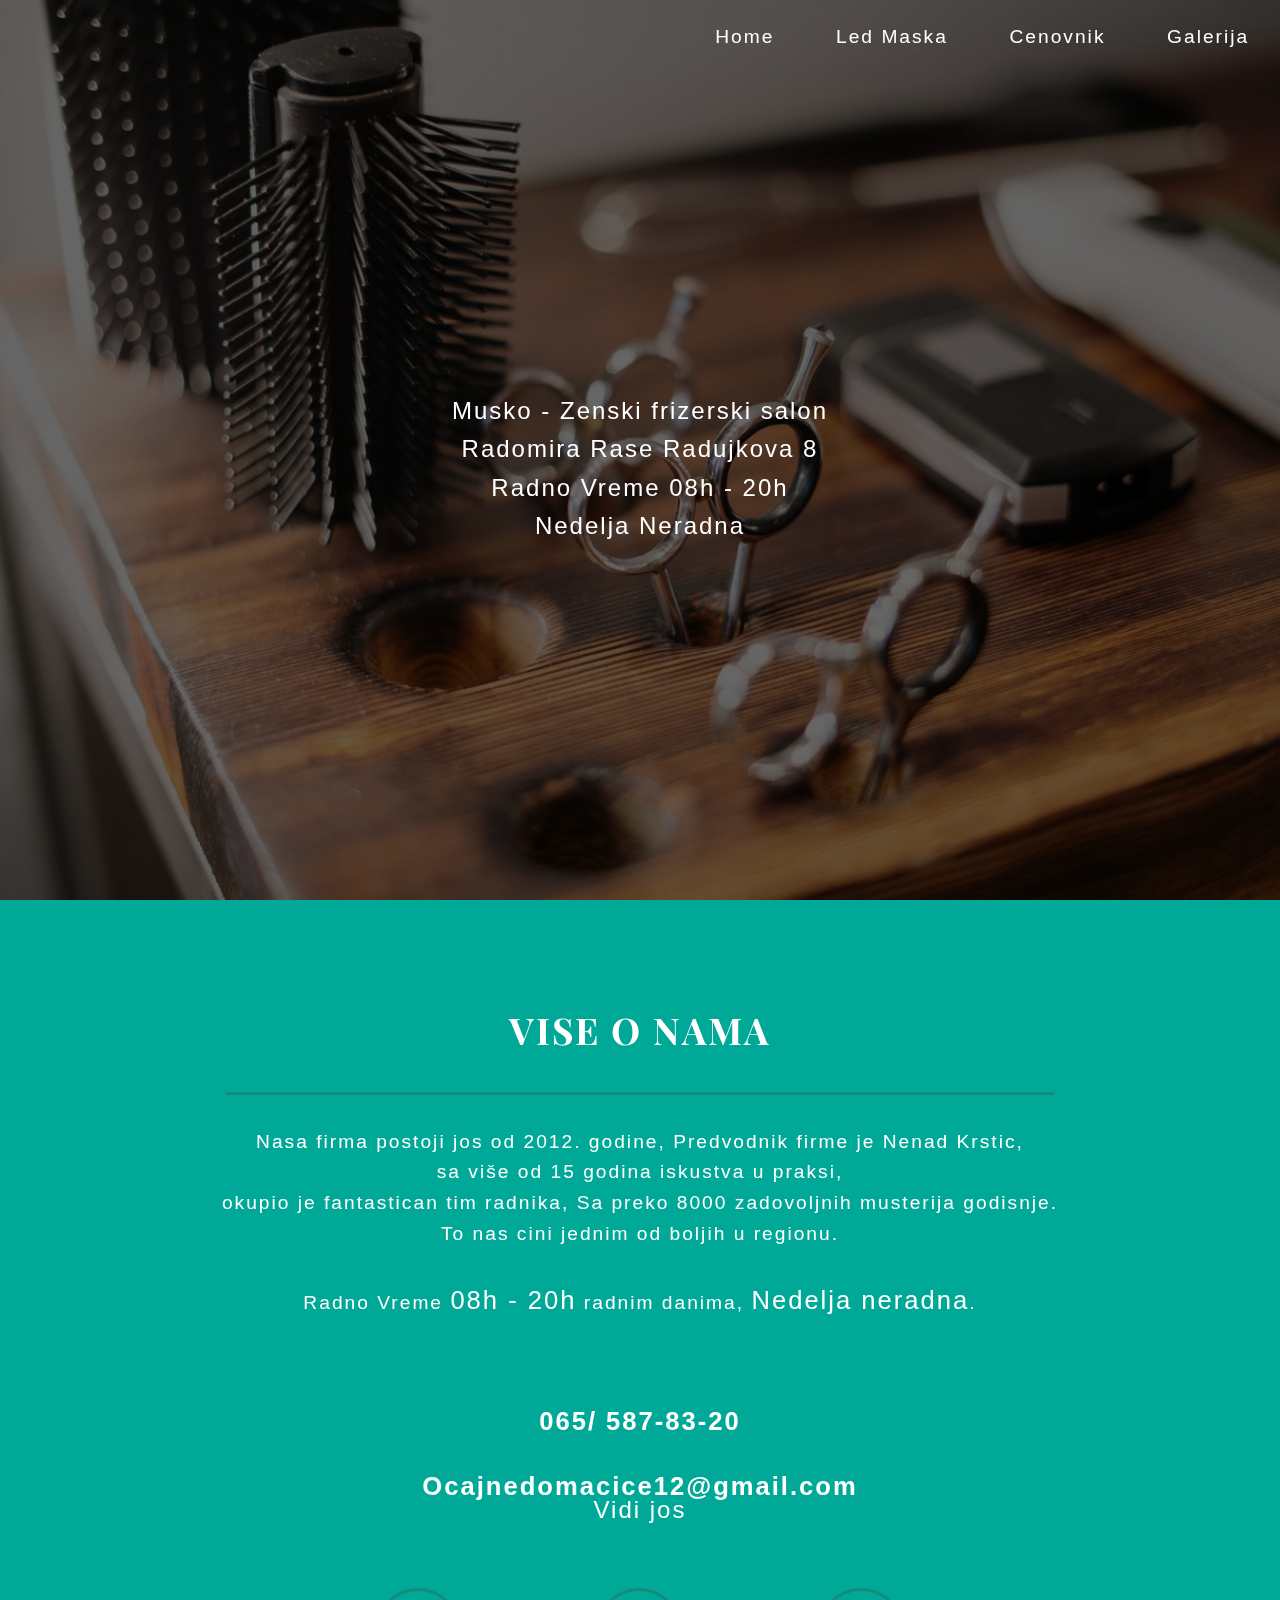
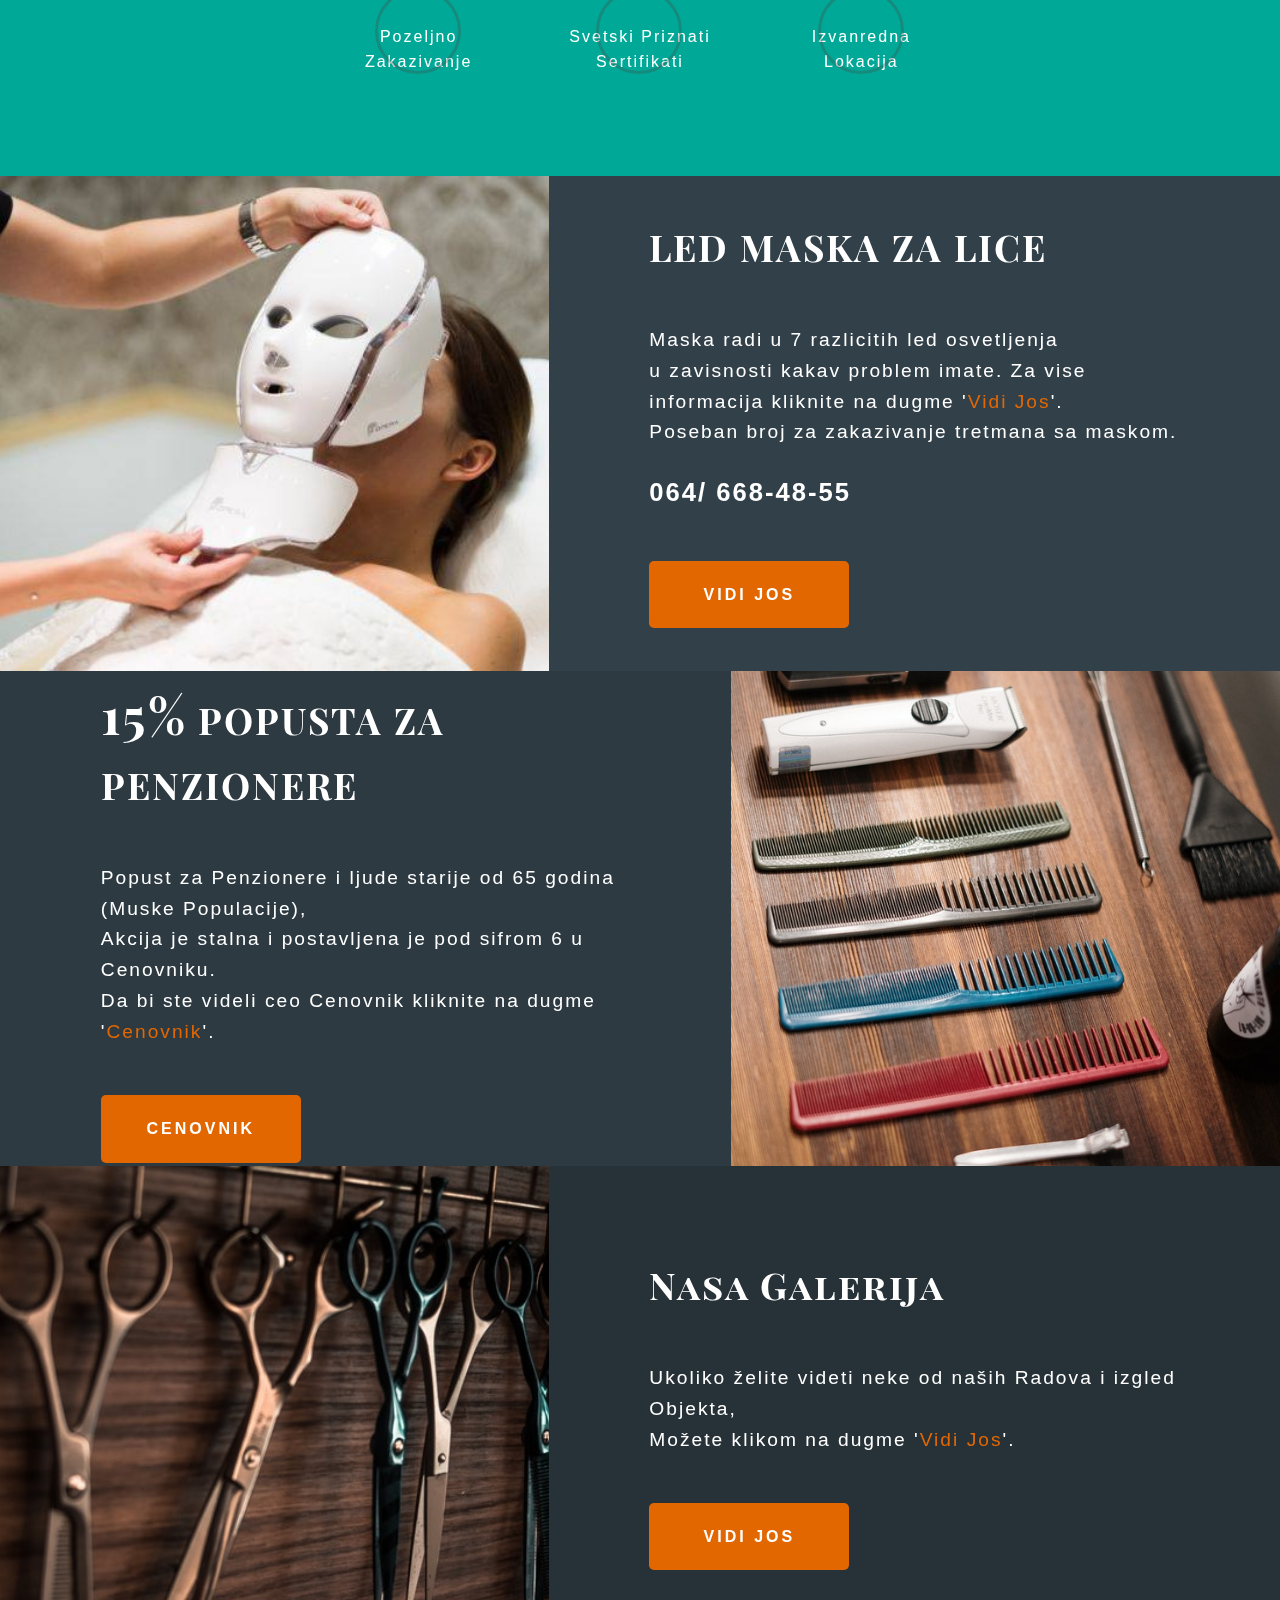
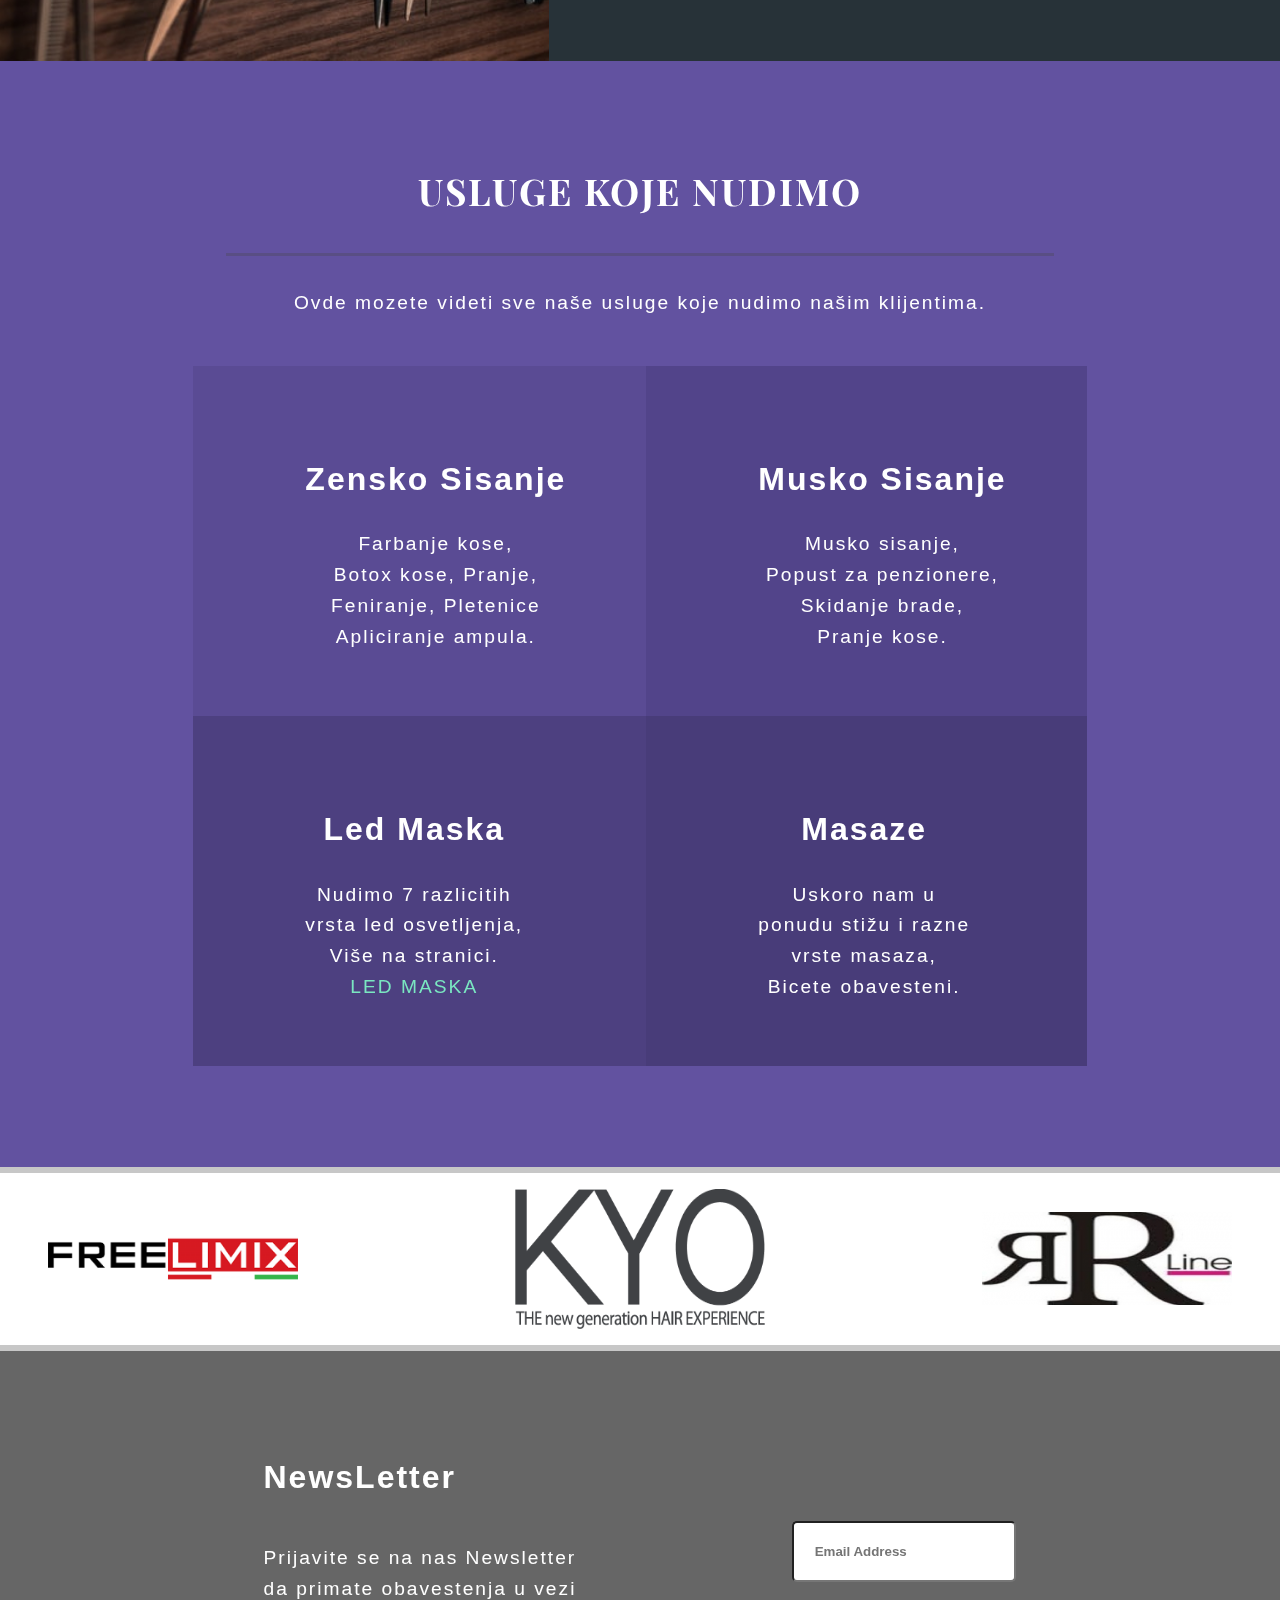
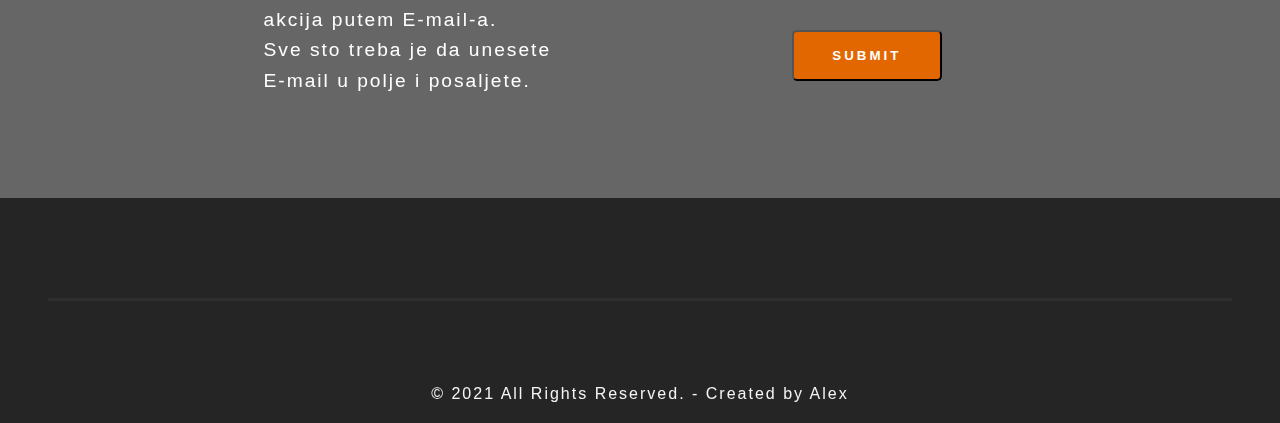
==== index.html @ e061b554 "Initial commit" ====
<!DOCTYPE html>
<html lang="en">

<head>
  <meta charset="UTF-8">
  <meta name="viewport" content="width=device-width, initial-scale=1.0">
  <link rel="stylesheet" href="https://use.fontawesome.com/releases/v5.15.1/css/all.css"
    integrity="sha384-vp86vTRFVJgpjF9jiIGPEEqYqlDwgyBgEF109VFjmqGmIY/Y4HV4d3Gp2irVfcrp" crossorigin="anonymous">
  <link rel="preconnect" href="https://fonts.gstatic.com">
  <link href="https://fonts.googleapis.com/css2?family=Playfair+Display+SC:ital,wght@1,700&display=swap"
    rel="stylesheet">
  <link rel="stylesheet" href="css/utilities.css">
  <link rel="stylesheet" href="css/style.css">
  <link rel="stylesheet" media="screen and (max-width: 1024px)" href="css/mobile.css">
  <title>Ocajne Domacice | Dobrodosli</title>
</head>

<body>
  <!-- Home Header -->
  <header id="header-home">
    <!-- Main-nav -->
    <nav id="navbar" class="navbar top">
      <ul>
        <li class="font-p"><a href="index.html">Home</a></li>
        <li class="font-p"><a href="led-mask.html">Led Maska</a></li>
        <li class="font-p"><a href="cenovnik.html">Cenovnik</a></li>
        <li class="font-p"><a href="gallery.html">Galerija</a></li>
      </ul>
    </nav>
    <div class="header-home">
      <div class="img">
        <h1 class="logo">
          <div class="bottom-line bottom-line-1 mb-1"></div>
          <span class="txt-4">OCAJNE DOMACICE</span>
          <div class="bottom-line bottom-line-2 mt-1-5"></div>
        </h1>
        <p class="mt-2">Musko - Zenski frizerski salon</p>
        <p>Radomira Rase Radujkova 8</p>
        <p>Radno Vreme 08h - 20h</p>
        <p>Nedelja Neradna</p>
        <a href="#about" class="btn btn-secondary">
          <i class="fas fa-arrow-down fa-2x"></i>
          <p>Vidi jos</p>
        </a>

      </div>
    </div>

  </header>

  <!-- Section About -->
  <section id="about">
    <div class="container">
      <h1 class="section-title mt-6-3">VISE O NAMA</h1>
      <div class="bottom-line my-2"></div>
      <p class="mb-5 font-p">Nasa firma postoji jos od 2012. godine, Predvodnik firme je Nenad Krstic, <br> sa više od
        15
        godina iskustva u
        praksi,<br>
        okupio je fantastican tim radnika, Sa preko 8000 zadovoljnih musterija godisnje. <br>
        To nas cini jednim od boljih u regionu. <br> <br>
        Radno Vreme <span class="txt-1">08h - 20h</span> radnim danima, <span class="txt-1">Nedelja neradna</span>.
      </p>
      <h3 class="mb-1-5 txt-1"><i class="fas fa-phone"></i> 065/ 587-83-20</h3>
      <h3 class="mb-6-3 txt-1"><i class="far fa-envelope"></i> Ocajnedomacice12@gmail.com</h3>
      <div class="icons">
        <div class="icon">
          <div class="icon-1 mb-1">
            <i class="far fa-heart fa-3x mb-1-5"></i>
          </div>
          <div class="content">
            <p>Pozeljno <br>Zakazivanje</p>
          </div>
        </div>
        <div class="icon">
          <div class="icon-2 mb-1">
            <i class="fas fa-certificate fa-3x mb-1-5"></i>
          </div>
          <div class="content">
            <p>Svetski Priznati <br> Sertifikati</p>
          </div>
        </div>
        <div class="icon">
          <div class="icon-3 mb-1">
            <i class="fas fa-map-marker-alt fa-3x mb-1-5"></i>
          </div>
          <div class="content mb-6-3">
            <p>Izvanredna <br> Lokacija</p>
          </div>
        </div>
      </div>
    </div>
  </section>

  <!-- Led Maska -->
  <section id="led-mask">
    <div class="imgbox">
      <img src="images/maska/maska-6.jpg" alt="">
    </div>
    <div class="img-content">
      <h1 class="section-title mx-6-3 mb-3">LED MASKA ZA LICE</h1>
      <p class="mx-6-3 font-p">
        Maska radi u 7 razlicitih led osvetljenja <br> u zavisnosti kakav problem imate.
        Za vise informacija kliknite na dugme '<span class="txt-2">Vidi Jos</span>'. <br>
        Poseban broj za zakazivanje tretmana sa maskom.</p>
      <h3 class="mx-6-3 mt-1-5 txt-1"><i class="fas fa-phone"></i> 064/ 668-48-55</h3>
      <a href="led-mask.html" class="btn btn-primary mx-6-3">Vidi Jos</a>
    </div>
  </section>

  <!-- Popust -->
  <section id="discount">
    <div class="img-content">
      <h1 class="section-title mx-6-3 mb-3"><span class="txt-3">15%</span> POPUSTA ZA PENZIONERE</h1>
      <p class="mx-6-3 font-p">Popust za Penzionere i ljude starije od 65 godina (Muske Populacije), <br>
        Akcija je stalna i postavljena je pod sifrom 6 u Cenovniku. <br>
        Da bi ste videli ceo Cenovnik kliknite na dugme '<span class="txt-2">Cenovnik</span>'.</p>
      <a href="cenovnik.html" class="btn btn-primary mx-6-3">Cenovnik</a>
    </div>
    <div class="imgbox">
      <img src="images/discount-section.jpg" alt="">
    </div>
  </section>

  <!-- Galerija -->
  <section id="gallery">
    <div class="imgbox">
      <img src="images/gallery-section.jpg" alt="">
    </div>
    <div class="img-content">
      <h1 class="section-title mx-6-3 mb-3">Nasa Galerija</h1>
      <p class="mx-6-3 font-p">Ukoliko želite videti neke od naših Radova i izgled Objekta,<br>
        Možete klikom na dugme '<span class="txt-2">Vidi Jos</span>'. <br></p>
      <a href="gallery.html" class="btn btn-primary mx-6-3">Vidi Jos</a>
    </div>
  </section>

  <!-- Usluge -->
  <section id="services">
    <div class="container">
      <h1 class="section-title mt-6-3">USLUGE KOJE NUDIMO</h1>
      <div class="bottom-line my-2"></div>
      <p class="mb-3 font-p">Ovde mozete videti sve naše usluge koje nudimo našim klijentima.</p>
    </div>
    <div class="grid-container">
      <div class="box box-1">
        <div class="icon">
          <i class="fas fa-cut fa-3x mb-1-5 py-1-5"></i>
        </div>
        <div class="content">
          <h1 class="py-1-5 font-h">Zensko Sisanje</h1>
          <p class="font-p">Farbanje kose, <br> Botox kose, Pranje, <br>
            Feniranje, Pletenice<br> Apliciranje ampula.</p>
        </div>
      </div>
      <div class="box box-2">
        <div class="icon">
          <i class="fas fa-user-alt fa-3x mb-1-5 py-1-5"></i>
        </div>
        <div class="content">
          <h1 class="py-1-5 font-h">Musko Sisanje</h1>
          <p class="font-p">Musko sisanje,<br> Popust za penzionere,<br> Skidanje brade, <br>
            Pranje kose.</p>
        </div>
      </div>
      <div class="box box-3 mb-6-3">
        <div class="icon">
          <i class="fas fa-mask fa-3x mb-1-5 py-1-5"></i>
        </div>
        <div class="content">
          <h1 class="py-1-5 font-h">Led Maska</h1>
          <p class="font-p">Nudimo 7 razlicitih <br>vrsta led osvetljenja, <br>
            Više na stranici. <br><a href="led-mask.html" class="font-p">Led Maska</a></p>
        </div>
      </div>
      <div class="box box-4 mb-6-3">
        <div class="icon">
          <i class="fas fa-spa fa-3x mb-1-5 py-1-5"></i>
        </div>
        <div class="content">
          <h1 class="py-1-5 font-h">Masaze</h1>
          <p class="font-p">Uskoro nam u<br> ponudu stižu i razne<br> vrste masaza, <br>
            Bicete obavesteni.</p>
        </div>
      </div>
    </div>
  </section>

  <!-- Logos -->
  <section id="logos">
    <div class="container">
      <div class="logos-home my-1">
        <img src="images/logos/Free-Limix-logo.png" alt="">
        <img src="images/logos/Kyo - logo.png" alt="">
        <img src="images/logos/rr-logo.png" alt="">
      </div>
    </div>
  </section>

  <!-- Contact -->
  <section id="contact">
    <div class="container">
      <div class="content">
        <h1 class="mt-6-3 mb-2-5 font-h">NewsLetter</h1>
        <p class="mb-6-3 font-p">Prijavite se na nas Newsletter <br> da primate obavestenja u vezi <br> akcija putem
          E-mail-a.
          <br>
          Sve sto treba je da unesete <br> E-mail u polje i posaljete.
        </p>
      </div>
      <form class="form">
        <input type="email" class="text-input mt-6-3" placeholder="Email Address" name="email">
        <button type="submit" class="btn btn-primary mb-3">Submit</button>
      </form>
    </div>
  </section>

  <!-- Main Footer -->
  <footer id="main-footer">
    <div class="container">
      <div class="icons">
        <div class="icon mx-2">
          <div class="icon-1 mt-6-3 mb-3">
            <a href="https://www.facebook.com/pages/category/Beauty--Cosmetic---Personal-Care/Salon-O%C4%8Dajne-Doma%C4%87ice-2012-489779307744768/"
              target="_Blank"><i class="fab fa-facebook-f fa-2x"></i></a>
          </div>
        </div>
        <div class="icon mx-2">
          <div class="icon-2 mt-6-3 mb-3">
            <a href="https://mail.google.com/" target="_Blank"><i class="far fa-envelope fa-2x"></i></a>
          </div>
        </div>
        <div class="icon mx-2">
          <div class="icon-3 mt-6-3 mb-3">
            <a href="#services"><i class="fas fa-phone fa-2x"></i></a>
          </div>
        </div>
        <div class="icon mx-2">
          <div class="icon-4 mt-6-3 mb-3">
            <a href="#"><i class="fab fa-instagram fa-2x"></i></a>
          </div>
        </div>
        <div class="icon mx-2">
          <div class="icon-5 mt-6-3 mb-3">
            <a href="#"><i class="fab fa-twitter fa-2x"></i></a>
          </div>
        </div>
      </div>
      <div class="bottom-line mb-5"></div>
      <p class="mb-1">&copy; 2021 All Rights Reserved. - Created by Alex</p>
    </div>
  </footer>

  <script>
    const navbar = document.getElementById('navbar');
    let scrolled = false;

    window.onscroll = function () {
      if (window.pageYOffset > 100) {
        navbar.classList.remove('top');
        if (!scrolled) {
          navbar.style.transform = 'translateY(-70px)';
        }
        setTimeout(function () {
          navbar.style.transform = 'translateY(0)';
          scrolled = true;
        }, 200);
      } else {
        navbar.classList.add('top');
        scrolled = false;
      }
    }
  </script>

</body>

</html>
---- css/utilities.css ----
.container{
  max-width: var(--max-width);
  margin: auto;
  overflow: hidden;
  padding: 0 3rem;
}

.section-title{
  font-family: 'Playfair Display SC', serif;
  font-size: 2.3rem;
}

.logo {
  font-family: 'Playfair Display SC', serif;
  color: #fff;
  padding: 0.5rem 0.75rem;
  font-size: 2.8rem;
}

.font-p{
  font-size: 1.2rem;
}

.font-h{
  font-size: 2rem;
}

.bold{
  font-weight: bold;
}

.txt-1{
  font-size: 1.6rem;
}

.txt-2{
  color:var(--btn-color)
}

.bottom-line {
  height: 3px;
  width: 6rem;
  background: #fff;
  display: block;
}

/* Header-inner */
.header-inner .img{
  position:relative;
  top: 0;
  left: 0;
  width: 100%;
  height: 60vh;
  background: rgba(0, 0, 0, 0.6);
}

.header-inner .img::before{
  content: '';
  position: fixed;
  background: url(../images/header-home.jpg) no-repeat center center/cover;
  top: 0;
  left: 0;
  width: 100%;
  height: 100vh;
  z-index: -1;
}

/* PADDINGS */
/* Padding Y-axis */
.py-1{padding: 1rem 0;}
.py-1-5{padding: 1.5rem 0;}
.py-2{padding: 2rem 0;}
.py-2-5{padding: 2.5rem 0;}
.py-3{padding: 3rem 0;}
.py-3-5{padding: 3.5rem 0;}
.py-4{padding: 4rem 0;}
.py-5{padding: 5rem 0;}

/* Padding X-axis */
.px-1{padding:0 1rem;}
.px-1-5{padding:0 1.5rem;}
.px-2{padding:0 2rem;}
.px-2-5{padding:0 2.5rem;}
.px-3{padding:0 3rem;}
.px-3-5{padding:0 3.5rem;}
.px-4{padding:0 4rem;}
.px-5{padding:0 5rem;}

/* Padding Bottom */
.pb-1{padding-bottom:1rem;}
.pb-1-5{padding-bottom:1.5rem;}
.pb-2{padding-bottom:2rem;}
.pb-2-5{padding-bottom:2.5rem;}
.pb-3{padding-bottom:3rem;}
.pb-3-5{padding-bottom:3.5rem;}
.pb-4{padding-bottom:4rem;}
.pb-5{padding-bottom:5rem;}

/* Padding Top */
.pt-1{padding-top:1rem;}
.pt-1-5{padding-top:1.5rem;}
.pt-2{padding-top:2rem;}
.pt-2-5{padding-top:2.5rem;}
.pt-3{padding-top:3rem;}
.pt-3-5{padding-top:3.5rem;}
.pt-4{padding-top:4rem;}
.pt-5{padding-top:5rem;}


/* MARGINS */
/* margin Y-axis */
.my-1{margin: 1rem 0;}
.my-1-5{margin: 1.5rem 0;}
.my-2{margin: 2rem 0;}
.my-2-5{margin: 2.5rem 0;}
.my-3{margin: 3rem 0;}
.my-3-5{margin: 3.5rem 0;}
.my-4{margin: 4rem 0;}
.my-5{margin: 5rem 0;}
.my-6-3{margin: 6.3rem 0;}

/* margin X-axis */
.mx-1{margin:0 1rem;}
.mx-1-5{margin:0 1.5rem;}
.mx-2{margin:0 2rem;}
.mx-2-5{margin:0 2.5rem;}
.mx-3{margin:0 3rem;}
.mx-3-5{margin:0 3.5rem;}
.mx-4{margin:0 4rem;}
.mx-5{margin:0 5rem;}
.mx-6-3{margin:0 6.3rem;}

/* margin Bottom */
.mb-1{margin-bottom:1rem;}
.mb-1-5{margin-bottom:1.5rem;}
.mb-2{margin-bottom:2rem;}
.mb-2-5{margin-bottom:2.5rem;}
.mb-3{margin-bottom:3rem;}
.mb-3-5{margin-bottom:3.5rem;}
.mb-4{margin-bottom:4rem;}
.mb-5{margin-bottom:5rem;}
.mb-6-3{margin-bottom: 6.3rem;}

/* margin Top */
.mt-1{margin-top:1rem;}
.mt-1-5{margin-top:1.5rem;}
.mt-2{margin-top:2rem;}
.mt-2-5{margin-top:2.5rem;}
.mt-3{margin-top:3rem;}
.mt-3-5{margin-top:3.5rem;}
.mt-4{margin-top:4rem;}
.mt-5{margin-top:5rem;}
.mt-6-3{margin-top: 6.3rem;}

/* BTN */
.btn{
  display: inline-block;
  margin-top: 3rem;
  transition: all 1s ease-in-out;
  text-decoration: none;
}

.btn-primary{
  background: var(--btn-color);
  color:#fff;
  padding: 1.3rem;
  width: 200px;
  text-transform: uppercase;
  letter-spacing: 3px;
  text-align: center;
  font-weight: bold;
  border-radius: 5px;
}

.btn-primary:hover{
  opacity: 0.7;
}

.btn-secondary{
  background: transparent;
  color: #fff;
  border:#fff 2px solid;
}

.btn-secondary:hover{
  background: var(--glassy-color);
  overflow: hidden;
}
---- css/style.css ----
:root{
  --primary-color:rgba(98, 82, 160 ,1);
  --secondary-color:rgba(0, 169, 151, 1);
  --btn-color:#E36700;
  --icon-color-1:#7AE7C1;
  --icon-color-2:#5EEAF3;
  --icon-color-3:#A9CCE3;
  --dark-color-low:#324149;
  --dark-color-medium:rgb(45, 58, 65);
  --dark-color-strong:rgb(39, 50, 56);
  --max-width:1300px;
}

*{
  margin: 0;
  padding: 0;
  box-sizing: border-box;
  scroll-behavior: smooth;
}

body{
  font-family: Arial, Helvetica, sans-serif;
  letter-spacing: 2px;
  line-height: 1.6;
}

li{
  list-style: none;
}

a{
  text-decoration: none;
}

/* Home-Header */
/* Main-Nav */
.navbar{
  position: fixed;
  background-color:var(--dark-color-low);
  width: 100%;
  height: 70px;
  z-index: 20;
  transition: 0.5s;
}

.navbar.top{
  background: transparent;
}

.navbar ul{
  display: flex;
  flex-direction: row;
  align-items: center;
  justify-content: flex-end;
  text-align: center;
}

.navbar ul li{
  padding: 0.75rem 1.3rem;
  margin:0 10px;
  margin-top: 10px;
  border-radius: 30px;
  transition:ease-in 0.5s;
}

.navbar ul li a{
  color: #fff;
  transition:ease-in-out 0.5s;
}

.navbar ul li:hover{
  background:var(--secondary-color);
}

/* Header */
.header-home .img{
  position:relative;
  top: 0;
  left: 0;
  width: 100%;
  height: 100vh;
  background: rgba(0, 0, 0, 0.6);
}

.header-home .img::before{
  content: '';
  position: fixed;
  background: url(../images/header-home.jpg) no-repeat center center/cover;
  top: 0;
  left: 0;
  width: 100%;
  height: 100vh;
  z-index: -1;
}

.header-home .img .logo{
  width: 100%;
  height: 40%;
  display: flex;
  flex-direction: column;
  justify-content: flex-end;
  text-align: center;
  align-items: center;
}

.header-home .img .logo .bottom-line{
  width: 30rem;
}

.header-home .img p{
  text-align: center;
  font-size: 1.5rem;
  color: #fff;
}

.header-home .img .btn{
  padding: 0.75rem 1.5rem;
  border:none;
  margin-top: 7rem;
  display: flex;
  flex-direction: column-reverse;
  align-items: center;
  line-height: 5rem;
}

.header-home .img .btn i,
.header-home .img .btn p{
  transition: 0.5s ease;
}

.header-home .img .btn:hover i,
.header-home .img .btn:hover p {
  transform: scale(1.1);
  background: transparent;
}

/* About - Section */
#about{
  background: var(--secondary-color);
  color: #fff;
}

#about .container{
  display: flex;
  flex-direction: column;
  align-items: center;
  justify-content: center;
  text-align: center;
}

#about .container .bottom-line{
  width: 70%;
  background: rgba(70, 70, 70, 0.3);
}

#about .container h3 i{
  color: var(--icon-color-1);
}

#about .container .icons{
  display: grid;
  grid-template-columns: repeat(3, 1fr);
  grid-gap: 5rem;
}

#about .container .icons .icon-1{
  color:var(--icon-color-1) ;
  position: relative;
}

#about .container .icons .icon-2{
  color: var(--icon-color-2);
  position: relative;
}

#about .container .icons .icon-3{
  color: var(--icon-color-3);
  position: relative;
}

#about .container .icons .icon-1::before,
#about .container .icons .icon-2::before,
#about .container .icons .icon-3::before{
  content: '';
  width: 80px;
  height: 80px;
  position: absolute;
  top: -20px;
  left: 27px;
  border: 3px rgba(70, 70, 70, 0.3) solid ;
  border-radius: 50%;
}

/* Led Mask - Section */
#led-mask{
  display: grid;
  grid-template-columns: 1.5fr 2fr;
  height: 55vh;
}

#led-mask .imgbox{
  height: 55vh;
}

#led-mask .imgbox img{
  width: 100%;
  height: 100%;
  object-fit: cover;
}

#led-mask .img-content{
  background:var(--dark-color-low);
  color: #fff;
  display: flex;
  flex-direction: column;
  text-align: flex-start;
  justify-content: center;
}

#led-mask .img-content h3 i{
  color:var(--btn-color) ;
}

/* Discount - Section */
#discount{
  display: grid;
  grid-template-columns: 2fr 1.5fr;
  height: 55vh;
}

#discount .imgbox{
  height: 55vh;
}

#discount .imgbox img{
  width: 100%;
  height: 100%;
  object-fit: cover;
}

#discount .img-content{
  background:var(--dark-color-medium);
  color: #fff;
  display: flex;
  flex-direction: column;
  text-align: flex-start;
  justify-content: center;
  align-items: flex-start;
}

#discount .img-content h1 .txt-3{
  font-size: 3.2rem;
}

/* Gallery - Section */
#gallery{
  display: grid;
  grid-template-columns: 1.5fr 2fr;
  height: 55vh;
}

#gallery .imgbox{
  height: 55vh;
}

#gallery .imgbox img{
  width: 100%;
  height: 100%;
  object-fit: cover;
}

#gallery .img-content{
  background:var(--dark-color-strong);
  color: #fff;
  display: flex;
  flex-direction: column;
  text-align: flex-start;
  justify-content: center;
}

/* Services - Section */
#services{
  background: var(--primary-color);
  color: #fff;
}

#services .container{
  display: flex;
  flex-direction: column;
  align-items: center;
  justify-content: center;
  text-align: center;
}

#services .container .bottom-line{
  width: 70%;
  background: rgba(70, 70, 70, 0.3);
}

#services .grid-container{
  display: grid;
  grid-template-columns: auto auto;
  align-items: center;
  justify-content: center;
  text-align: center;
}

.grid-container .box {
  padding: 4rem 5rem;
  display: flex;
  flex-direction: row;
  justify-content: flex-start;
}

.grid-container .box .icon{
  margin-right: 2rem;
}

.grid-container .box .icon i{
  color: var(--icon-color-1);
}

.grid-container .box .content a{
  color: var(--icon-color-1);
  text-transform: uppercase;
  transition: color 0.7s ease-in-out;
}

.grid-container .box .content a:hover{
  color: #fff;
}

.grid-container .box-1{
  background:rgb(90, 75, 148);
}
.grid-container .box-2{
  background:rgb(82, 68, 138);
}
.grid-container .box-3{
  background:rgb(77, 64, 128);
}
.grid-container .box-4{
  background:rgb(72, 60, 121);
}

/* Logos Section */
#logos{
  background:#fff;
  border-top: 6px solid rgba(70, 70, 70, 0.3);
  border-bottom: 6px solid rgba(70, 70, 70, 0.3);
}

#logos .logos-home{
  display: flex;
  flex-direction: row;
  align-items: center;
  justify-content: space-between;
}

#logos .logos-home img{
  width: 250px;
  height: 140px;
}

/* Contact Section */
#contact{
  background: rgba(0, 0, 0, 0.6);
  color: #fff;
  width: 100%;
}

#contact .container{
  display: flex;
  flex-direction: row;
  justify-content: space-evenly;
  align-items: center;
}

#contact .container .form{
  display: flex;
  flex-direction: column;
}

#contact .container .form .text-input{
  padding: 1.3rem;
  border-radius: 5px;
  font-weight: bold;
}

#contact .container .form .btn{
  padding: 1rem;
  width: 150px;
  cursor: pointer;
}

/* Page Animation */
#header-home .bottom-line-1{
  transform: translateX(-2500px);
  animation: line-1 1.5s forwards ease-in;
}

#header-home .bottom-line-2{
  transform: translateX(2500px);
  animation: line-2 1.5s forwards ease-in;
}

#header-home .txt-4{
  opacity: 0;
  animation: logo 1.5s forwards ease-in;
}

#header-home .btn{
  transform: translateY(800px);
  animation: btn 1s forwards ease-in 1s;
}

/* Keyframes */
@keyframes line-1 {
  to {
    transform: translateX(0);
  }
}

@keyframes line-2 {
  to {
    transform: translateX(0);
  }
}

@keyframes logo {
  to {
    opacity: 1;
  }
}

@keyframes btn {
  to {
    transform: translateY(0);
  }
}

/* Main Footer */
#main-footer{
  background-color: rgba(30, 30, 30, 0.97);
  color: #f4f4f4;
}

#main-footer .icons{
  display: flex;
  flex-direction: row;
  align-items: center;
  justify-content: center;
  text-align: center;
}

#main-footer .icons .icon a > i{
  color: #f4f4f4;
  transition: 0.5s ease;
}

#main-footer .icons .icon a > i:hover{
  transform: scale(1.5);
}

#main-footer .bottom-line{
  width: 100%;
  background: rgba(70, 70, 70, 0.3);
}

#main-footer .container p{
  text-align: center;
}

/* Gallery - page */
/* Header- inner */
.header-inner .img .section-title{
  width: 100%;
  height: 100%;
  display: flex;
  flex-direction: column;
  justify-content: center;
  text-align: center;
  align-items: center;
}

.header-inner .img .logo .bottom-line{
  width: 20rem;
}

/* Gallery - Grid */
#gallery-grid{
  background: #fff;
  width: 100%;
  height: 100%;
}

#gallery-grid .bottom-line{
  background: rgba(70, 70, 70, 0.3);
  width:100%;
}

#gallery-grid .status{
  display: flex;
  align-items: center;
  justify-content: center;
}

#gallery-grid p{
  text-align: center;
}

#gallery-grid p a{
  color: var(--icon-color-1);
  text-transform: uppercase;
  transition: color 0.7s ease-in-out;
}

#gallery-grid p a:hover{
  color: #333;
}

#gallery-grid .status a{
  color: #333;
}

#gallery-grid .grid-container{
  display: grid;
  grid-template-columns: auto auto auto auto auto;
  grid-auto-flow: dense;
  grid-gap: 1rem;
  position: relative;
  height: auto;
  width: 90%;
  margin: auto;
  padding: 45px 0;
}

.grid-container .imgbox{
  position: relative;
  width: 100%;
  height: 100%;
  overflow: hidden;
  transition: 0.5s;
  border-radius: 5px;
}

.grid-container .imgbox img{
  width: 100%;
  height: 100%;
  object-fit: cover;
  overflow: hidden;
  transition: 0.5s ease-out;
}


.grid-container .imgbox:hover{
  transform: scale(1.1);
  z-index: 1;
  box-shadow: 0 25px 45px rgba(0, 0, 0, 0.5);
}

.grid-container .imgbox:hover img{
  transform: scale(1.1);
}

/* Cenovnik - Page */
/* Table */
#cenovnik{
  background: #fff;
  position: relative;
  top: 0;
  left: 0;
  width: 100%;
  height: 2750px;
}

#cenovnik .status{
  display: flex;
  align-items: center;
  justify-content: center;
}

#cenovnik .status a{
  color: #333;
}

#cenovnik p{
  text-align: center;
}

#cenovnik p a{
  color: var(--icon-color-1);
  text-transform: uppercase;
  transition: color 0.7s ease-in-out;
}

#cenovnik h3{
  text-align: center;
}

#cenovnik h3 i{
  color: var(--icon-color-1);
}

#cenovnik p a:hover{
  color: #333;
}

#cenovnik table{
  position: absolute;
  top: 50%;
  left: 50%;
  margin-top: 10rem;
  transform: translate(-50%, -50%);
  border-collapse: collapse;
  width: 80%;
  height: 200px;
  border: 1px solid #bdc3c7;
  box-shadow: 2px 2px 12px rgba(0, 0, 0, 0.2), -1px -1px 8px rgba(0, 0, 0, 0.2);
}

#cenovnik table tr{
  transition: all .2s ease-in;
}

#cenovnik table tr:hover{
  transform: scale(1.02);
  background: #f5f5f5;
  box-shadow: 2px 2px 12px rgba(0, 0, 0, 0.2) , -1px -1px 8px rgba(0, 0, 0, 0.2);
}

#cenovnik table .header:hover{
  transform: scale(1);
  background: var(--secondary-color);
  box-shadow: 2px 2px 12px rgba(0, 0, 0, 0.2) , -1px -1px 8px rgba(0, 0, 0, 0.2);
}

#cenovnik table th,
#cenovnik table td{
  padding: 12px;
  text-align: left;
  border-bottom: 1px solid #ddd;
}

#cenovnik table .header{
  background: var(--secondary-color);
  color: #fff;
  font-weight: bold;
}

/* Led-Mask Page */
#led-mask-page{
  background: #fff;
  position: relative;
  top: 0;
  left: 0;
  width: 100%;
  height: 100%;
}

#led-mask-page .status{
  display: flex;
  align-items: center;
  justify-content: center;
}

#led-mask-page .status a{
  color: #333;
}

#led-mask-page p{
  text-align: center;
}

#led-mask-page p a{
  color: var(--icon-color-1);
  text-transform: uppercase;
  transition: color 0.7s ease-in-out;
}

#led-mask-page h3{
  text-align: center;
}

#led-mask-page h3 i{
  color: var(--icon-color-1);
}

#led-mask-page p a:hover{
  color: #333;
}

/* Slider */
#slider{
  background: #fff;
  display: flex;
  align-items: center;
  justify-content: flex-start;
}

.slider-content{
  margin-left: 5rem;
}

.slider-content .lights .light h2 i{
  color: var(--icon-color-1);
  padding-right: 1rem;
}

.slidershow{
  overflow: hidden;
  width: 700px;
  height: 700px;
  box-shadow: 0 15px 35px rgba(0, 0, 0, 0.5);
}

.middle{
  position: relative;
}

.navigation{
  position: absolute;
  bottom: 20px;
  left: 50%;
  transform: translateX(-50%);
  display: flex;
}

.bar{
  width: 50px;
  height: 10px;
  margin: 6px;
  border: 2px solid var(--secondary-color);
  cursor: pointer;
  transition: 0.4s;
}

.bar:hover{
  background: var(--secondary-color);
}

input[name="r"]{
  position: absolute;
  visibility: hidden;
}

.slides{
  width: 500%;
  height: 100%;
  display: flex;
}

.slide{
  width: 20%;
  transition: 0.6s;
}

.slide img{
  width: 100%;
  height: 100%;
  object-fit: cover;
}

#r1:checked ~ .s1{
  margin-left: 0;
}

#r2:checked ~ .s1{
  margin-left: -20%;
}

#r3:checked ~ .s1{
  margin-left: -40%;
}

#r4:checked ~ .s1{
  margin-left: -60%;
}

#r5:checked ~ .s1{
  margin-left: -80%;
}

/* Table - Section */
#mask-table{
  background: #fff;
  display: flex;
  flex-direction: column;
  align-items: center;
  justify-content: flex-start;
  height: 350px;
}

#mask-table table{
  border-collapse: collapse;
  width: 80%;
  height: 200px;
  border: 1px solid #bdc3c7;
  box-shadow: 2px 2px 12px rgba(0, 0, 0, 0.2), -1px -1px 8px rgba(0, 0, 0, 0.2);
}

#mask-table table tr{
  transition: all .2s ease-in;
}

#mask-table table tr:hover{
  transform: scale(1.02);
  background: #f5f5f5;
  box-shadow: 2px 2px 12px rgba(0, 0, 0, 0.2) , -1px -1px 8px rgba(0, 0, 0, 0.2);
}

#mask-table table .header:hover{
  transform: scale(1);
  background: var(--secondary-color);
  box-shadow: 2px 2px 12px rgba(0, 0, 0, 0.2) , -1px -1px 8px rgba(0, 0, 0, 0.2);
}

#mask-table table th,
#mask-table table td{
  padding: 12px;
  text-align: left;
  border-bottom: 1px solid #ddd;
}

#mask-table table .header{
  background: var(--secondary-color);
  color: #fff;
  font-weight: bold;
}
---- css/mobile.css ----
/* Index - Page */
/* Navbar */
.navbar ul li{
  font-size: 1rem;
  padding: 0.75rem;
}

/* Banners - Section */
#led-mask .section-title,
#gallery .section-title{
  margin-left: 3rem;
  margin-bottom: 1.5rem;
  font-size: 1.6rem;
}

#led-mask p,
#gallery p{
  margin-left: 3rem;
  font-size: 1rem;
}

#led-mask h3{
  margin-left: 3rem;
}

#led-mask .btn,
#gallery .btn{
  margin-left: 3rem;
}

#discount .section-title{
  margin-right: 3rem;
  margin-bottom: 1.5rem;
  font-size: 1.6rem;
}

#discount p{
  margin-right: 3rem;
  font-size: 1rem;
}

#discount .btn{
  margin-right: 3rem;
}

#discount .img-content h1 .txt-3{
  font-size: 2rem;
}

/* Services - Section */
#services .grid-container{
  grid-template-columns: auto;
}

.grid-container .box-3{
  margin-bottom: 0;
}

.grid-container .box{
  margin: 0.75rem 0;
}

.grid-container .box-4{
  margin-bottom: 6.3rem;
}

/* Logo - Section */
#logos .logos-home{
  width: 95%;
}

#logos .logos-home img{
  width: 150px;
  height: 100px;
}

/* Gallery Page */
#gallery-grid .grid-container{
  grid-template-columns: auto auto auto auto;
}

/* Led - Mask Page */
#slider{
  flex-direction: column;
}

/* Page - Animation */
#header-home .bottom-line-1{
  transform: translateX(0);
}

#header-home .bottom-line-2{
  transform: translateX(0);
}

#header-home .txt-4{
  opacity: 1;
}

#header-home .btn{
  transform: translateY(0);
}

/* Width 768 */
@media(max-width: 768px){
  /* Gallery Page */
  #gallery-grid .grid-container{
    grid-template-columns: auto auto auto;
  }

  /* Led Mask Page */
  .slider-content{
    margin-left: 2rem;
  }
}

/* Width 600 */
@media(max-width: 600px){
  body{
    letter-spacing: 0;
    line-height: 1;
  }

  /* Index - Page */
  /* Navbar */
  .navbar ul{
    flex-direction: row;
    justify-content: center;
  }

  .navbar ul li{
    font-size: 1rem;
    padding: 0.5rem;
    margin: 15px 5px;
  }

  /* Header */
  .header-home .img .logo .bottom-line{
    width: 15rem;
  }

  /* About Section */
  #about .container .icons{
    grid-gap: 2.5rem;
  }

  #about .container .icons .icon-1::before,
  #about .container .icons .icon-2::before,
  #about .container .icons .icon-3::before{
    content: '';
    display: none;
  }

  #about .container .icons .icon-2::before{
    content: '';
    left: -10px;
  }

  /* Led - Mask Section */
  #led-mask{
    grid-template-columns: 1fr;
    height: 100vh;
  }

  #led-mask .imgbox{
    height: 120%;
  }

  #led-mask .img-content .section-title{
    margin: 2rem 0 1rem 1rem;
  }

  #led-mask .img-content p{
    margin: 0 0 2.5rem 1rem;
  }

  #led-mask .img-content h3{
    margin:0 0 1.5rem 1rem;
    font-size: 1.2rem;
  }

  #led-mask .img-content .btn{
    margin: 0 0 8rem 1rem;
    letter-spacing: 1px;
  }

  /* Discount Section */
  #discount{
    display: flex;
    flex-direction: column-reverse;
    height: 100vh;
  }
  
  #discount .imgbox{
    height: 50vh;
  }

  #discount .img-content{
    height: 50vh;
  }

  #discount .img-content .section-title{
    margin: 0.5rem 0 2rem 1rem;
  }

  #discount .img-content p{
    margin: 0 0 2.5rem 1rem;
  }

  #discount .img-content .btn{
    margin: 0 0 2rem 1rem;
  }

  /* Gallery Section */
  #gallery{
    grid-template-columns: 1fr;
    height: 100vh;
  }

  #gallery .img-content{
    height: 50vh;
  }

  #gallery .imgbox{
    height: 50vh;
  }

  #gallery .img-content .section-title{
    margin: 0.5rem 0 2rem 1rem;
  }

  #gallery .img-content p{
    margin: 0 0 2.5rem 1rem;
  }

  #gallery .img-content h3{
    margin:0 0 2rem 1rem;
  }

  #gallery .img-content .btn{
    margin: 0 0 2rem 1rem;
  }

  /* Services Section */
  .grid-container .box{
    padding: 2rem;
  }

  /* Logos Section */
  #logos .logos-home{
    flex-direction: row;
    justify-content: center;
  }

  #logos .logos-home{
    width: 100%;
  }

  #logos .logos-home img{
    padding: 1.3rem;
  }

  /* Contact Section */
  #contact .container{
    flex-direction: column;
    justify-content: center;
  }

  #contact .container .content{
    text-align: center;
  }

  #contact .container .content h1{
    margin: 1rem 0;
  }

  #contact .container .content p{
    margin-bottom: 0;
  }

  #contact .container .form .text-input{
    margin-top: 3rem;
  }

  #contact .container .form .btn{
    margin-top: 1rem;
  }

  /* Main Footer */
  #main-footer .icons .icon{
    margin: 0 1.3rem;
  }

  /* Gallery Page */
  #gallery-grid .grid-container{
    grid-template-columns: auto;
  }

  /* Led-Mask Page */
  .slidershow{
    width: 100%;
    height: 100%;
  }

  .slider-content{
    margin: auto;
  }
}

/* Width 320 (iphone 5/ SE) */
@media(max-width: 320px){
  /* Header-Home */
  .header-home .img .btn{
    display: none;
  }

  /* Led - Mask Section */
  #led-mask .imgbox{
    height: 50vh;
  }

  #led-mask .img-content{
    height: 50vh;
  }

  #led-mask .img-content .btn{
    margin: 0 0 1rem 1rem;
    letter-spacing: 1px;
  }

  /* Discount Section */
  #discount .img-content .section-title{
    margin: 0.5rem 0 1rem 1rem;
  }

  /* Logos */
  #logos .logos-home img{
    width: 120px;
    height: 80px;
  }
}

/* Landscape 500px */
@media (max-height: 500px){
  .header-home .img .btn{
    display: none;
  }

  .header-home .logo .bottom-line{
    display: none;
  }

  /* Led - Mask Section */
  #led-mask{
    height: 100vh;
  }

  #led-mask .imgbox{
    height: 100%;
  }

  #led-mask .img-content .section-title{
    margin: 0.5rem 0 1.5rem 1rem;
  }

  #led-mask .img-content p{
    margin: 0 0 2rem 1rem;
  }

  #led-mask .img-content h3{
    margin:0 0 1.5rem 1rem;
    font-size: 1.2rem;
  }

  #led-mask .img-content .btn{
    margin: 0 0 6rem 1rem;
    letter-spacing: 1px;
  }

  /* Discount - Section */
  #discount{
    height: 100vh;
    align-items: flex-start;
  }
  
  #discount .imgbox{
    height: 100%;
  }

  #discount .img-content .section-title{
    margin: 0.5rem 0 1rem 1rem;
  }

  #discount .img-content p{
    margin: 0 0 0rem 1rem;
  }

  #discount .img-content .btn{
    margin: 2rem 0 3.5rem 1rem;
  }

  /* Gallery */
  #gallery{
    height: 100vh;
  }
  
  #gallery .imgbox{
    height: 100%;
  }

  #gallery .img-content .section-title{
    margin: 0.5rem 0 1rem 1rem;
  }

  #gallery .img-content p{
    margin: 0 0 1rem 1rem;
  }
}

/* Landscape 320 */
@media (max-height: 320px){
  #about .container .icons .icon-1::before,
  #about .container .icons .icon-2::before,
  #about .container .icons .icon-3::before{
    border: none;
  }

  #led-mask{
    grid-template-columns: repeat(2, 1fr);
    height: 100%;
  }

  #gallery{
    grid-template-columns: repeat(2, 1fr);
    height: 50%;
  }

  #gallery .img-content{
    height: 100%;
  }

  #discount{
    grid-template-columns: repeat(2, 1fr);
    height: 50vh;
    width: 100%;
    flex: none;
  }

  #discount .img-content{
    width: 100%;
  }
}
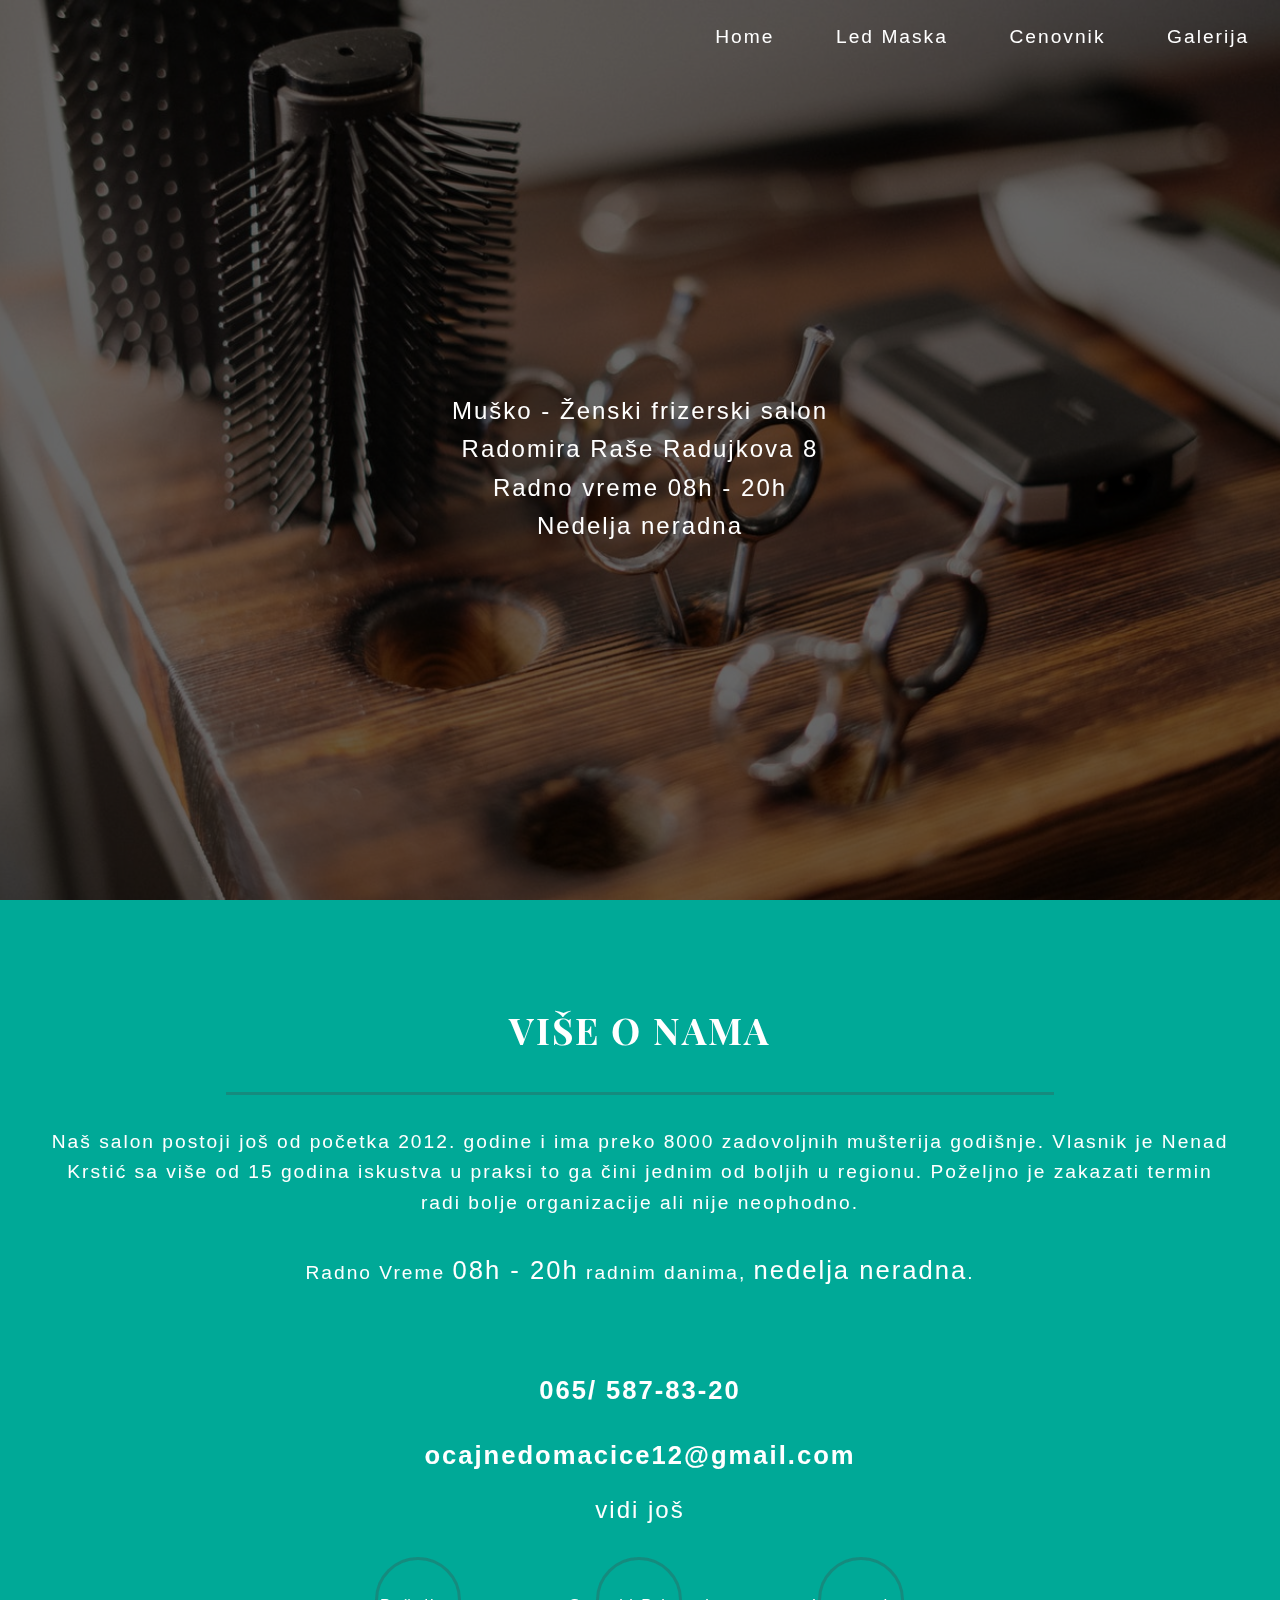
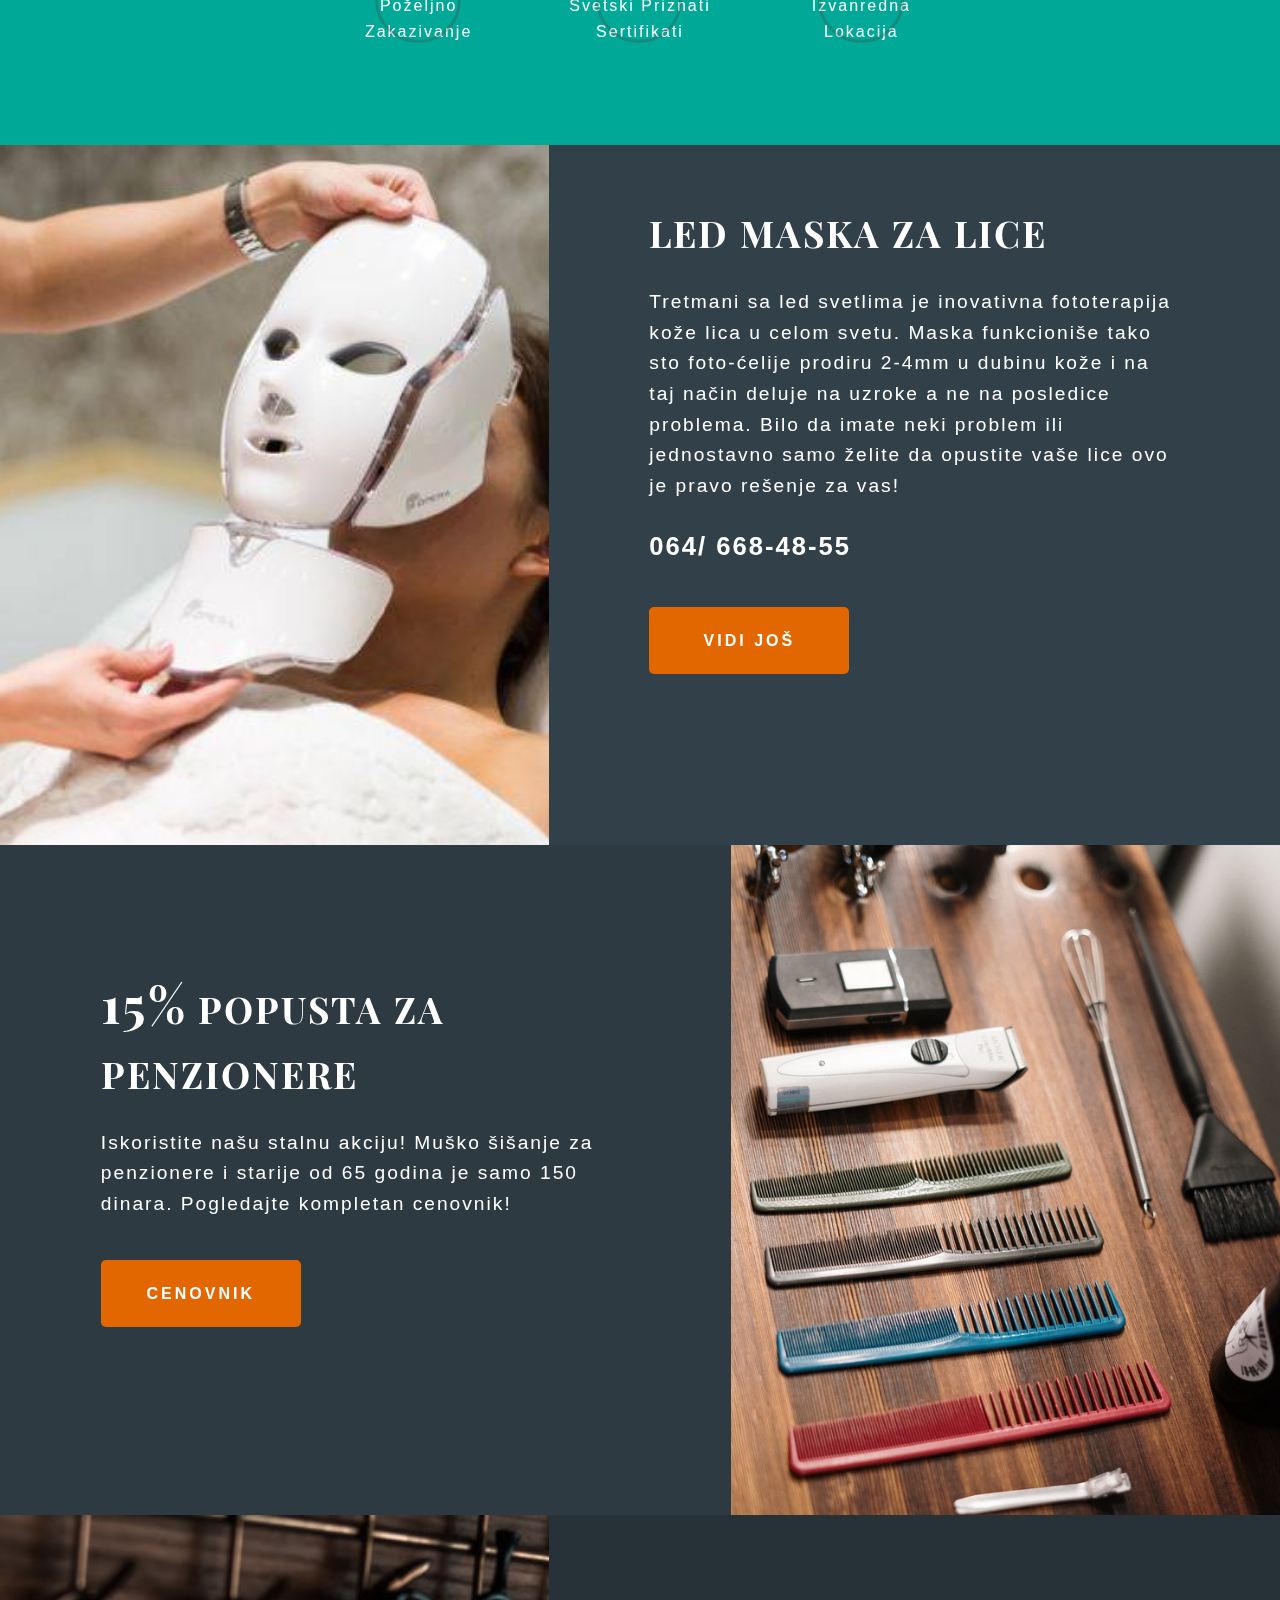
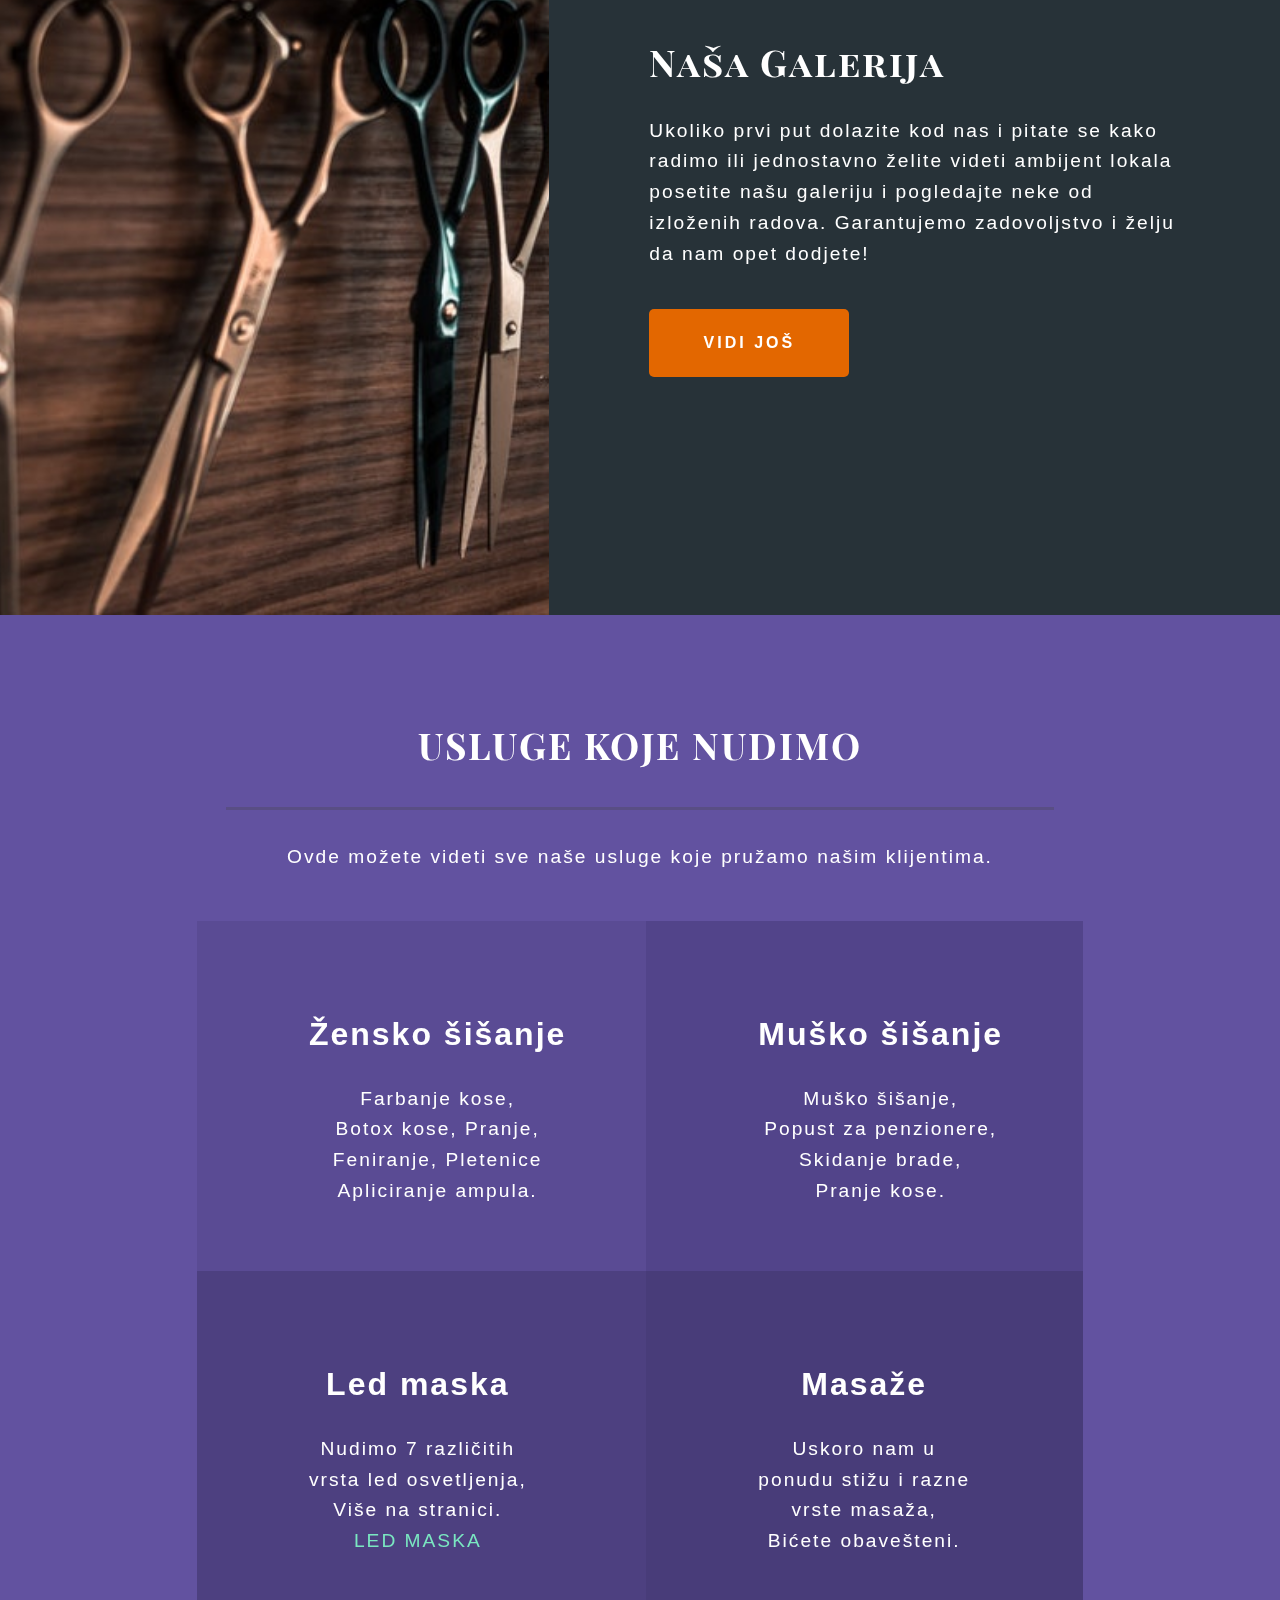
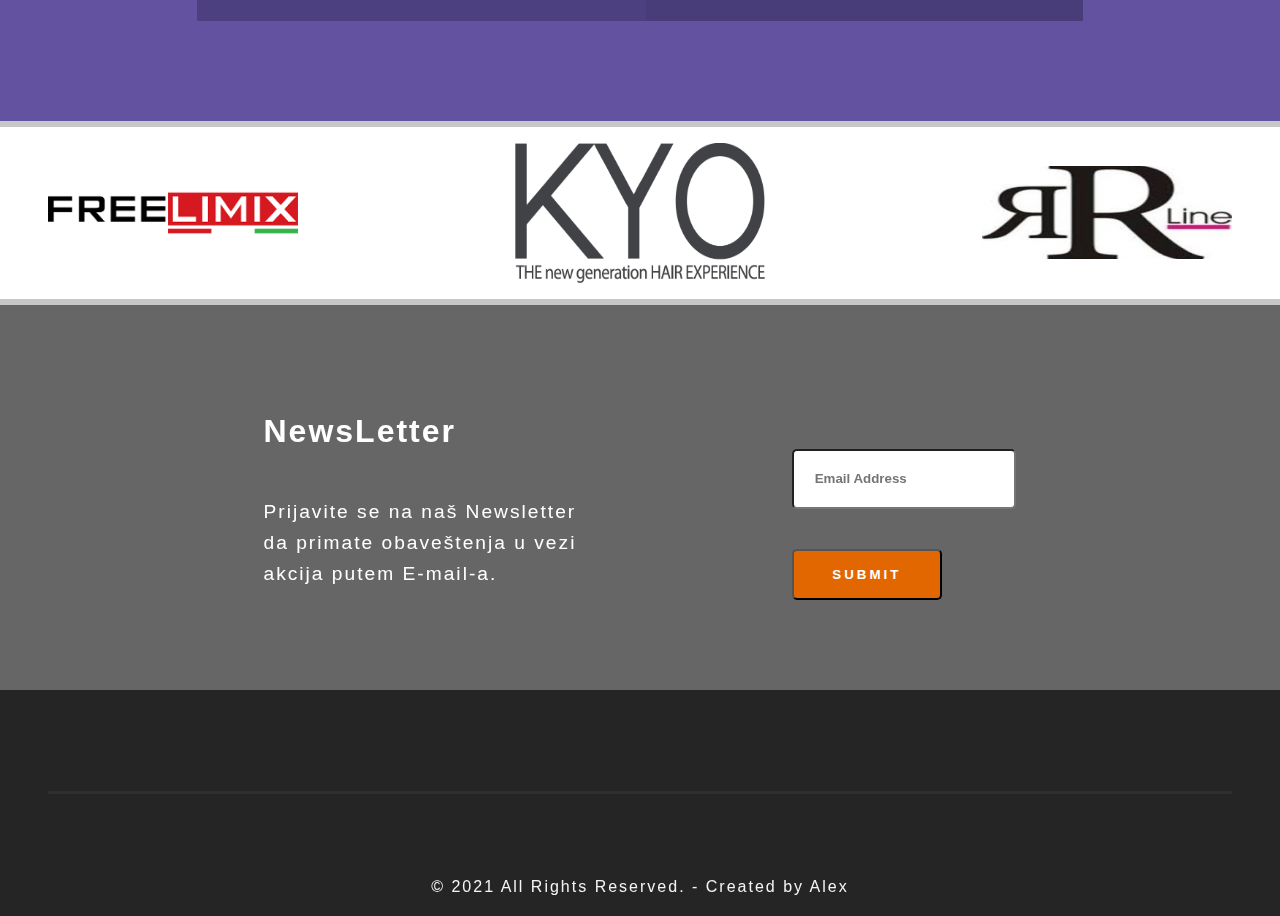
==== commit 5fa0c7d4: "Updated responsive" ====
--- a/index.html
+++ b/index.html
@@ -4,6 +4,10 @@
 <head>
   <meta charset="UTF-8">
   <meta name="viewport" content="width=device-width, initial-scale=1.0">
+  <meta name="description"
+    content="Ocajne Domacice | Kozmeticko-Frizerski salon, Salon Lepote predvodi profesionalni Frizer Nenad Krstic | 2021 All Rights Reserved. - Created by Alex">
+  <meta name="keywords"
+    content="Ocajne domacice,Ocajne domacice 2012,Ocajne Domacice Frizerski salon, Frizerski salon Novo Naselje, Musko Zenski frizerski salon, Frizerski Salon Novi Sad, Musko Zesnki frizerski salon Novi Sad, Radomire Rase Radujkova 8, Sisanje Novi Sad, Sisanje Novo Naselje, Muski Frizer Novo Naselje, Zenski frizer Novo Naselje">
   <link rel="stylesheet" href="https://use.fontawesome.com/releases/v5.15.1/css/all.css"
     integrity="sha384-vp86vTRFVJgpjF9jiIGPEEqYqlDwgyBgEF109VFjmqGmIY/Y4HV4d3Gp2irVfcrp" crossorigin="anonymous">
   <link rel="preconnect" href="https://fonts.gstatic.com">
@@ -12,7 +16,7 @@
   <link rel="stylesheet" href="css/utilities.css">
   <link rel="stylesheet" href="css/style.css">
   <link rel="stylesheet" media="screen and (max-width: 1024px)" href="css/mobile.css">
-  <title>Ocajne Domacice | Dobrodosli</title>
+  <title>Očajne Domaćice 2012 | Muško-Ženski Frizerski Salon | Radomire Raše Radujkova 8</title>
 </head>
 
 <body>
@@ -31,16 +35,16 @@
       <div class="img">
         <h1 class="logo">
           <div class="bottom-line bottom-line-1 mb-1"></div>
-          <span class="txt-4">OCAJNE DOMACICE</span>
+          <span class="txt-4">OČAJNE DOMAĆICE</span>
           <div class="bottom-line bottom-line-2 mt-1-5"></div>
         </h1>
-        <p class="mt-2">Musko - Zenski frizerski salon</p>
-        <p>Radomira Rase Radujkova 8</p>
-        <p>Radno Vreme 08h - 20h</p>
-        <p>Nedelja Neradna</p>
+        <p class="mt-2">Muško - Ženski frizerski salon</p>
+        <p>Radomira Raše Radujkova 8</p>
+        <p>Radno vreme 08h - 20h</p>
+        <p>Nedelja neradna</p>
         <a href="#about" class="btn btn-secondary">
           <i class="fas fa-arrow-down fa-2x"></i>
-          <p>Vidi jos</p>
+          <p>vidi još</p>
         </a>
 
       </div>
@@ -51,25 +55,24 @@
   <!-- Section About -->
   <section id="about">
     <div class="container">
-      <h1 class="section-title mt-6-3">VISE O NAMA</h1>
+      <h1 class="section-title mt-6-3">VIŠE O NAMA</h1>
       <div class="bottom-line my-2"></div>
-      <p class="mb-5 font-p">Nasa firma postoji jos od 2012. godine, Predvodnik firme je Nenad Krstic, <br> sa više od
-        15
-        godina iskustva u
-        praksi,<br>
-        okupio je fantastican tim radnika, Sa preko 8000 zadovoljnih musterija godisnje. <br>
-        To nas cini jednim od boljih u regionu. <br> <br>
-        Radno Vreme <span class="txt-1">08h - 20h</span> radnim danima, <span class="txt-1">Nedelja neradna</span>.
+      <p class="mb-5 font-p">
+        Naš salon postoji još od početka 2012. godine i ima preko 8000 zadovoljnih mušterija godišnje.
+        Vlasnik je Nenad Krstić sa više od 15 godina iskustva u praksi to ga čini jednim od boljih u regionu.
+        Poželjno je zakazati termin radi bolje organizacije ali nije neophodno.
+        <br> <br>
+        Radno Vreme <span class="txt-1">08h - 20h</span> radnim danima, <span class="txt-1">nedelja neradna</span>.
       </p>
       <h3 class="mb-1-5 txt-1"><i class="fas fa-phone"></i> 065/ 587-83-20</h3>
-      <h3 class="mb-6-3 txt-1"><i class="far fa-envelope"></i> Ocajnedomacice12@gmail.com</h3>
+      <h3 class="mb-6-3 txt-1"><i class="far fa-envelope"></i> ocajnedomacice12@gmail.com</h3>
       <div class="icons">
         <div class="icon">
           <div class="icon-1 mb-1">
             <i class="far fa-heart fa-3x mb-1-5"></i>
           </div>
           <div class="content">
-            <p>Pozeljno <br>Zakazivanje</p>
+            <p>Poželjno <br>Zakazivanje</p>
           </div>
         </div>
         <div class="icon">
@@ -98,23 +101,26 @@
       <img src="images/maska/maska-6.jpg" alt="">
     </div>
     <div class="img-content">
-      <h1 class="section-title mx-6-3 mb-3">LED MASKA ZA LICE</h1>
+      <h1 class="section-title mx-6-3 mb-1-5"><br> LED MASKA ZA LICE</h1>
       <p class="mx-6-3 font-p">
-        Maska radi u 7 razlicitih led osvetljenja <br> u zavisnosti kakav problem imate.
-        Za vise informacija kliknite na dugme '<span class="txt-2">Vidi Jos</span>'. <br>
-        Poseban broj za zakazivanje tretmana sa maskom.</p>
+        Tretmani sa led svetlima je inovativna fototerapija kože lica u celom svetu.
+        Maska funkcioniše tako sto foto-ćelije prodiru 2-4mm u dubinu kože i na taj način
+        deluje na uzroke a ne na posledice problema. Bilo da imate neki problem ili jednostavno
+        samo želite da opustite vaše lice ovo je pravo rešenje za vas!
+      </p>
       <h3 class="mx-6-3 mt-1-5 txt-1"><i class="fas fa-phone"></i> 064/ 668-48-55</h3>
-      <a href="led-mask.html" class="btn btn-primary mx-6-3">Vidi Jos</a>
+      <a href="led-mask.html" class="btn btn-primary mx-6-3">Vidi Još</a>
     </div>
   </section>
 
   <!-- Popust -->
   <section id="discount">
     <div class="img-content">
-      <h1 class="section-title mx-6-3 mb-3"><span class="txt-3">15%</span> POPUSTA ZA PENZIONERE</h1>
-      <p class="mx-6-3 font-p">Popust za Penzionere i ljude starije od 65 godina (Muske Populacije), <br>
-        Akcija je stalna i postavljena je pod sifrom 6 u Cenovniku. <br>
-        Da bi ste videli ceo Cenovnik kliknite na dugme '<span class="txt-2">Cenovnik</span>'.</p>
+      <h1 class="section-title mx-6-3 mb-1-5"> <br> <br><span class="txt-3">15%</span> POPUSTA ZA PENZIONERE</h1>
+      <p class="mx-6-3 font-p">
+        Iskoristite našu stalnu akciju! Muško šišanje za penzionere i starije
+        od 65 godina je samo 150 dinara. Pogledajte kompletan cenovnik!
+      </p>
       <a href="cenovnik.html" class="btn btn-primary mx-6-3">Cenovnik</a>
     </div>
     <div class="imgbox">
@@ -128,10 +134,13 @@
       <img src="images/gallery-section.jpg" alt="">
     </div>
     <div class="img-content">
-      <h1 class="section-title mx-6-3 mb-3">Nasa Galerija</h1>
-      <p class="mx-6-3 font-p">Ukoliko želite videti neke od naših Radova i izgled Objekta,<br>
-        Možete klikom na dugme '<span class="txt-2">Vidi Jos</span>'. <br></p>
-      <a href="gallery.html" class="btn btn-primary mx-6-3">Vidi Jos</a>
+      <h1 class="section-title mx-6-3 mb-1-5"><br><br> Naša Galerija</h1>
+      <p class="mx-6-3 font-p">
+        Ukoliko prvi put dolazite kod nas i pitate se kako radimo ili jednostavno
+        želite videti ambijent lokala posetite našu galeriju i pogledajte neke od
+        izloženih radova. Garantujemo zadovoljstvo i želju da nam opet dodjete!
+      </p>
+      <a href="gallery.html" class="btn btn-primary mx-6-3">Vidi Još</a>
     </div>
   </section>
 
@@ -140,7 +149,7 @@
     <div class="container">
       <h1 class="section-title mt-6-3">USLUGE KOJE NUDIMO</h1>
       <div class="bottom-line my-2"></div>
-      <p class="mb-3 font-p">Ovde mozete videti sve naše usluge koje nudimo našim klijentima.</p>
+      <p class="mb-3 font-p">Ovde možete videti sve naše usluge koje pružamo našim klijentima.</p>
     </div>
     <div class="grid-container">
       <div class="box box-1">
@@ -148,7 +157,7 @@
           <i class="fas fa-cut fa-3x mb-1-5 py-1-5"></i>
         </div>
         <div class="content">
-          <h1 class="py-1-5 font-h">Zensko Sisanje</h1>
+          <h1 class="py-1-5 font-h">Žensko šišanje</h1>
           <p class="font-p">Farbanje kose, <br> Botox kose, Pranje, <br>
             Feniranje, Pletenice<br> Apliciranje ampula.</p>
         </div>
@@ -158,8 +167,8 @@
           <i class="fas fa-user-alt fa-3x mb-1-5 py-1-5"></i>
         </div>
         <div class="content">
-          <h1 class="py-1-5 font-h">Musko Sisanje</h1>
-          <p class="font-p">Musko sisanje,<br> Popust za penzionere,<br> Skidanje brade, <br>
+          <h1 class="py-1-5 font-h">Muško šišanje</h1>
+          <p class="font-p">Muško šišanje,<br> Popust za penzionere,<br> Skidanje brade, <br>
             Pranje kose.</p>
         </div>
       </div>
@@ -168,8 +177,8 @@
           <i class="fas fa-mask fa-3x mb-1-5 py-1-5"></i>
         </div>
         <div class="content">
-          <h1 class="py-1-5 font-h">Led Maska</h1>
-          <p class="font-p">Nudimo 7 razlicitih <br>vrsta led osvetljenja, <br>
+          <h1 class="py-1-5 font-h">Led maska</h1>
+          <p class="font-p">Nudimo 7 različitih <br>vrsta led osvetljenja, <br>
             Više na stranici. <br><a href="led-mask.html" class="font-p">Led Maska</a></p>
         </div>
       </div>
@@ -178,9 +187,9 @@
           <i class="fas fa-spa fa-3x mb-1-5 py-1-5"></i>
         </div>
         <div class="content">
-          <h1 class="py-1-5 font-h">Masaze</h1>
-          <p class="font-p">Uskoro nam u<br> ponudu stižu i razne<br> vrste masaza, <br>
-            Bicete obavesteni.</p>
+          <h1 class="py-1-5 font-h">Masaže</h1>
+          <p class="font-p">Uskoro nam u<br> ponudu stižu i razne<br> vrste masaža, <br>
+            Bićete obavešteni.</p>
         </div>
       </div>
     </div>
@@ -202,14 +211,12 @@
     <div class="container">
       <div class="content">
         <h1 class="mt-6-3 mb-2-5 font-h">NewsLetter</h1>
-        <p class="mb-6-3 font-p">Prijavite se na nas Newsletter <br> da primate obavestenja u vezi <br> akcija putem
+        <p class="mb-6-3 font-p">Prijavite se na naš Newsletter <br> da primate obaveštenja u vezi <br> akcija putem
           E-mail-a.
-          <br>
-          Sve sto treba je da unesete <br> E-mail u polje i posaljete.
         </p>
       </div>
-      <form class="form">
-        <input type="email" class="text-input mt-6-3" placeholder="Email Address" name="email">
+      <form name="contact" method="POST" data-netlify="true" class="form">
+        <input type="email" name="email" class="text-input mt-6-3" placeholder="Email Address">
         <button type="submit" class="btn btn-primary mb-3">Submit</button>
       </form>
     </div>
--- a/css/utilities.css
+++ b/css/utilities.css
@@ -155,7 +155,7 @@
 /* BTN */
 .btn{
   display: inline-block;
-  margin-top: 3rem;
+  margin-top: 2.5rem;
   transition: all 1s ease-in-out;
   text-decoration: none;
 }
--- a/css/style.css
+++ b/css/style.css
@@ -195,11 +195,11 @@
 #led-mask{
   display: grid;
   grid-template-columns: 1.5fr 2fr;
-  height: 55vh;
+  height: 700px;
 }
 
 #led-mask .imgbox{
-  height: 55vh;
+  height: 100%;
 }
 
 #led-mask .imgbox img{
@@ -214,7 +214,7 @@
   display: flex;
   flex-direction: column;
   text-align: flex-start;
-  justify-content: center;
+  justify-content: flex-start;
 }
 
 #led-mask .img-content h3 i{
@@ -225,11 +225,11 @@
 #discount{
   display: grid;
   grid-template-columns: 2fr 1.5fr;
-  height: 55vh;
+  height: 670px;
 }
 
 #discount .imgbox{
-  height: 55vh;
+  height: 100%;
 }
 
 #discount .imgbox img{
@@ -244,7 +244,7 @@
   display: flex;
   flex-direction: column;
   text-align: flex-start;
-  justify-content: center;
+  justify-content: start;
   align-items: flex-start;
 }
 
@@ -256,11 +256,11 @@
 #gallery{
   display: grid;
   grid-template-columns: 1.5fr 2fr;
-  height: 55vh;
+  height: 700px;
 }
 
 #gallery .imgbox{
-  height: 55vh;
+  height: 100%;
 }
 
 #gallery .imgbox img{
@@ -275,7 +275,7 @@
   display: flex;
   flex-direction: column;
   text-align: flex-start;
-  justify-content: center;
+  justify-content: flex-start;
 }
 
 /* Services - Section */
@@ -700,6 +700,7 @@
 
 .slider-content{
   margin-left: 5rem;
+  max-width: 50%;
 }
 
 .slider-content .lights .light h2 i{
--- a/css/mobile.css
+++ b/css/mobile.css
@@ -5,48 +5,6 @@
   padding: 0.75rem;
 }
 
-/* Banners - Section */
-#led-mask .section-title,
-#gallery .section-title{
-  margin-left: 3rem;
-  margin-bottom: 1.5rem;
-  font-size: 1.6rem;
-}
-
-#led-mask p,
-#gallery p{
-  margin-left: 3rem;
-  font-size: 1rem;
-}
-
-#led-mask h3{
-  margin-left: 3rem;
-}
-
-#led-mask .btn,
-#gallery .btn{
-  margin-left: 3rem;
-}
-
-#discount .section-title{
-  margin-right: 3rem;
-  margin-bottom: 1.5rem;
-  font-size: 1.6rem;
-}
-
-#discount p{
-  margin-right: 3rem;
-  font-size: 1rem;
-}
-
-#discount .btn{
-  margin-right: 3rem;
-}
-
-#discount .img-content h1 .txt-3{
-  font-size: 2rem;
-}
-
 /* Services - Section */
 #services .grid-container{
   grid-template-columns: auto;
@@ -84,6 +42,10 @@
   flex-direction: column;
 }
 
+.slider-content{
+  max-width: 100%;
+}
+
 /* Page - Animation */
 #header-home .bottom-line-1{
   transform: translateX(0);
@@ -101,8 +63,39 @@
   transform: translateY(0);
 }
 
-/* Width 768 */
-@media(max-width: 768px){
+/* Width 980 */
+@media(max-width: 980px){
+  /* Index - Page */
+  #led-mask,
+  #gallery{
+    grid-template-columns: 1fr;
+    height: 30%;
+  }
+
+  #led-mask .imgbox,
+  #gallery .imgbox{
+    height: 350px;
+  }
+
+  #led-mask .img-content .btn,
+  #gallery .img-content .btn{
+    margin-bottom: 3rem;
+  }
+
+  #discount{
+    display: flex;
+    flex-direction: column-reverse;
+    height: 50%;
+  }
+
+  #discount .imgbox{
+    height: 350px;
+  }
+
+  #discount .img-content .btn{
+    margin-bottom: 3rem;
+  }
+
   /* Gallery Page */
   #gallery-grid .grid-container{
     grid-template-columns: auto auto auto;
@@ -151,94 +144,39 @@
     display: none;
   }
 
-  #about .container .icons .icon-2::before{
-    content: '';
-    left: -10px;
-  }
-
-  /* Led - Mask Section */
-  #led-mask{
-    grid-template-columns: 1fr;
-    height: 100vh;
-  }
-
-  #led-mask .imgbox{
-    height: 120%;
-  }
-
-  #led-mask .img-content .section-title{
-    margin: 2rem 0 1rem 1rem;
-  }
-
+  /* Banner - section */
+  #led-mask .imgbox,
+  #gallery .imgbox,
+  #led-mask .img-content,
+  #gallery .img-content{
+    width: 100vw;
+  }
+
+  #discount .img-content h1,
+  #gallery .img-content h1,
+  #led-mask .img-content h1,
+  #led-mask .img-content h3{
+    margin: 0.5rem;
+    padding: 1rem;
+    font-size: 1.6rem;
+  }
+
+  #discount .img-content h1 .txt-3{
+    font-size: 2.3rem;
+  }
+
+  #discount .img-content p,
+  #gallery .img-content p,
   #led-mask .img-content p{
-    margin: 0 0 2.5rem 1rem;
-  }
-
-  #led-mask .img-content h3{
-    margin:0 0 1.5rem 1rem;
-    font-size: 1.2rem;
-  }
-
-  #led-mask .img-content .btn{
-    margin: 0 0 8rem 1rem;
-    letter-spacing: 1px;
-  }
-
-  /* Discount Section */
-  #discount{
-    display: flex;
-    flex-direction: column-reverse;
-    height: 100vh;
-  }
-  
-  #discount .imgbox{
-    height: 50vh;
-  }
-
-  #discount .img-content{
-    height: 50vh;
-  }
-
-  #discount .img-content .section-title{
-    margin: 0.5rem 0 2rem 1rem;
-  }
-
-  #discount .img-content p{
-    margin: 0 0 2.5rem 1rem;
-  }
-
+    margin: 0.5rem;
+    padding: 1rem;
+    font-size: 1rem;
+  }
+
+  #led-mask .img-content .btn,
+  #gallery .img-content .btn,
   #discount .img-content .btn{
-    margin: 0 0 2rem 1rem;
-  }
-
-  /* Gallery Section */
-  #gallery{
-    grid-template-columns: 1fr;
-    height: 100vh;
-  }
-
-  #gallery .img-content{
-    height: 50vh;
-  }
-
-  #gallery .imgbox{
-    height: 50vh;
-  }
-
-  #gallery .img-content .section-title{
-    margin: 0.5rem 0 2rem 1rem;
-  }
-
-  #gallery .img-content p{
-    margin: 0 0 2.5rem 1rem;
-  }
-
-  #gallery .img-content h3{
-    margin:0 0 2rem 1rem;
-  }
-
-  #gallery .img-content .btn{
-    margin: 0 0 2rem 1rem;
+    margin: 3rem 1.5rem;
   }
 
   /* Services Section */
@@ -289,6 +227,11 @@
   /* Main Footer */
   #main-footer .icons .icon{
     margin: 0 1.3rem;
+  }
+
+  /* Cenovnik Page */
+  #cenovnik{
+    height: 2350px;
   }
 
   /* Gallery Page */
@@ -314,30 +257,16 @@
     display: none;
   }
 
-  /* Led - Mask Section */
-  #led-mask .imgbox{
-    height: 50vh;
-  }
-
-  #led-mask .img-content{
-    height: 50vh;
-  }
-
-  #led-mask .img-content .btn{
-    margin: 0 0 1rem 1rem;
-    letter-spacing: 1px;
-  }
-
-  /* Discount Section */
-  #discount .img-content .section-title{
-    margin: 0.5rem 0 1rem 1rem;
-  }
-
   /* Logos */
   #logos .logos-home img{
     width: 120px;
     height: 80px;
   }
+
+  /* Cenovnik Page */
+  #cenovnik{
+    height: 2750px;
+  }
 }
 
 /* Landscape 500px */
@@ -350,70 +279,31 @@
     display: none;
   }
 
-  /* Led - Mask Section */
-  #led-mask{
-    height: 100vh;
-  }
-
-  #led-mask .imgbox{
-    height: 100%;
-  }
-
-  #led-mask .img-content .section-title{
-    margin: 0.5rem 0 1.5rem 1rem;
-  }
-
+  #discount .img-content h1,
+  #gallery .img-content h1,
+  #led-mask .img-content h1,
+  #led-mask .img-content h3{
+    margin: 0.5rem;
+    padding: 1rem;
+    font-size: 1.6rem;
+  }
+
+  #discount .img-content p,
+  #gallery .img-content p,
   #led-mask .img-content p{
-    margin: 0 0 2rem 1rem;
-  }
-
-  #led-mask .img-content h3{
-    margin:0 0 1.5rem 1rem;
-    font-size: 1.2rem;
-  }
-
-  #led-mask .img-content .btn{
-    margin: 0 0 6rem 1rem;
-    letter-spacing: 1px;
-  }
-
-  /* Discount - Section */
-  #discount{
-    height: 100vh;
-    align-items: flex-start;
-  }
-  
-  #discount .imgbox{
-    height: 100%;
-  }
-
-  #discount .img-content .section-title{
-    margin: 0.5rem 0 1rem 1rem;
-  }
-
-  #discount .img-content p{
-    margin: 0 0 0rem 1rem;
-  }
-
+    margin: 0.5rem;
+    padding: 1rem;
+    font-size: 1rem;
+  }
+
+  #led-mask .img-content .btn,
+  #gallery .img-content .btn,
   #discount .img-content .btn{
-    margin: 2rem 0 3.5rem 1rem;
-  }
-
-  /* Gallery */
-  #gallery{
-    height: 100vh;
-  }
-  
-  #gallery .imgbox{
-    height: 100%;
-  }
-
-  #gallery .img-content .section-title{
-    margin: 0.5rem 0 1rem 1rem;
-  }
-
-  #gallery .img-content p{
-    margin: 0 0 1rem 1rem;
+    margin: 3rem 1.5rem;
+  }
+
+  .slidershow{
+    width: 100%;
   }
 }
 
@@ -424,29 +314,4 @@
   #about .container .icons .icon-3::before{
     border: none;
   }
-
-  #led-mask{
-    grid-template-columns: repeat(2, 1fr);
-    height: 100%;
-  }
-
-  #gallery{
-    grid-template-columns: repeat(2, 1fr);
-    height: 50%;
-  }
-
-  #gallery .img-content{
-    height: 100%;
-  }
-
-  #discount{
-    grid-template-columns: repeat(2, 1fr);
-    height: 50vh;
-    width: 100%;
-    flex: none;
-  }
-
-  #discount .img-content{
-    width: 100%;
-  }
 }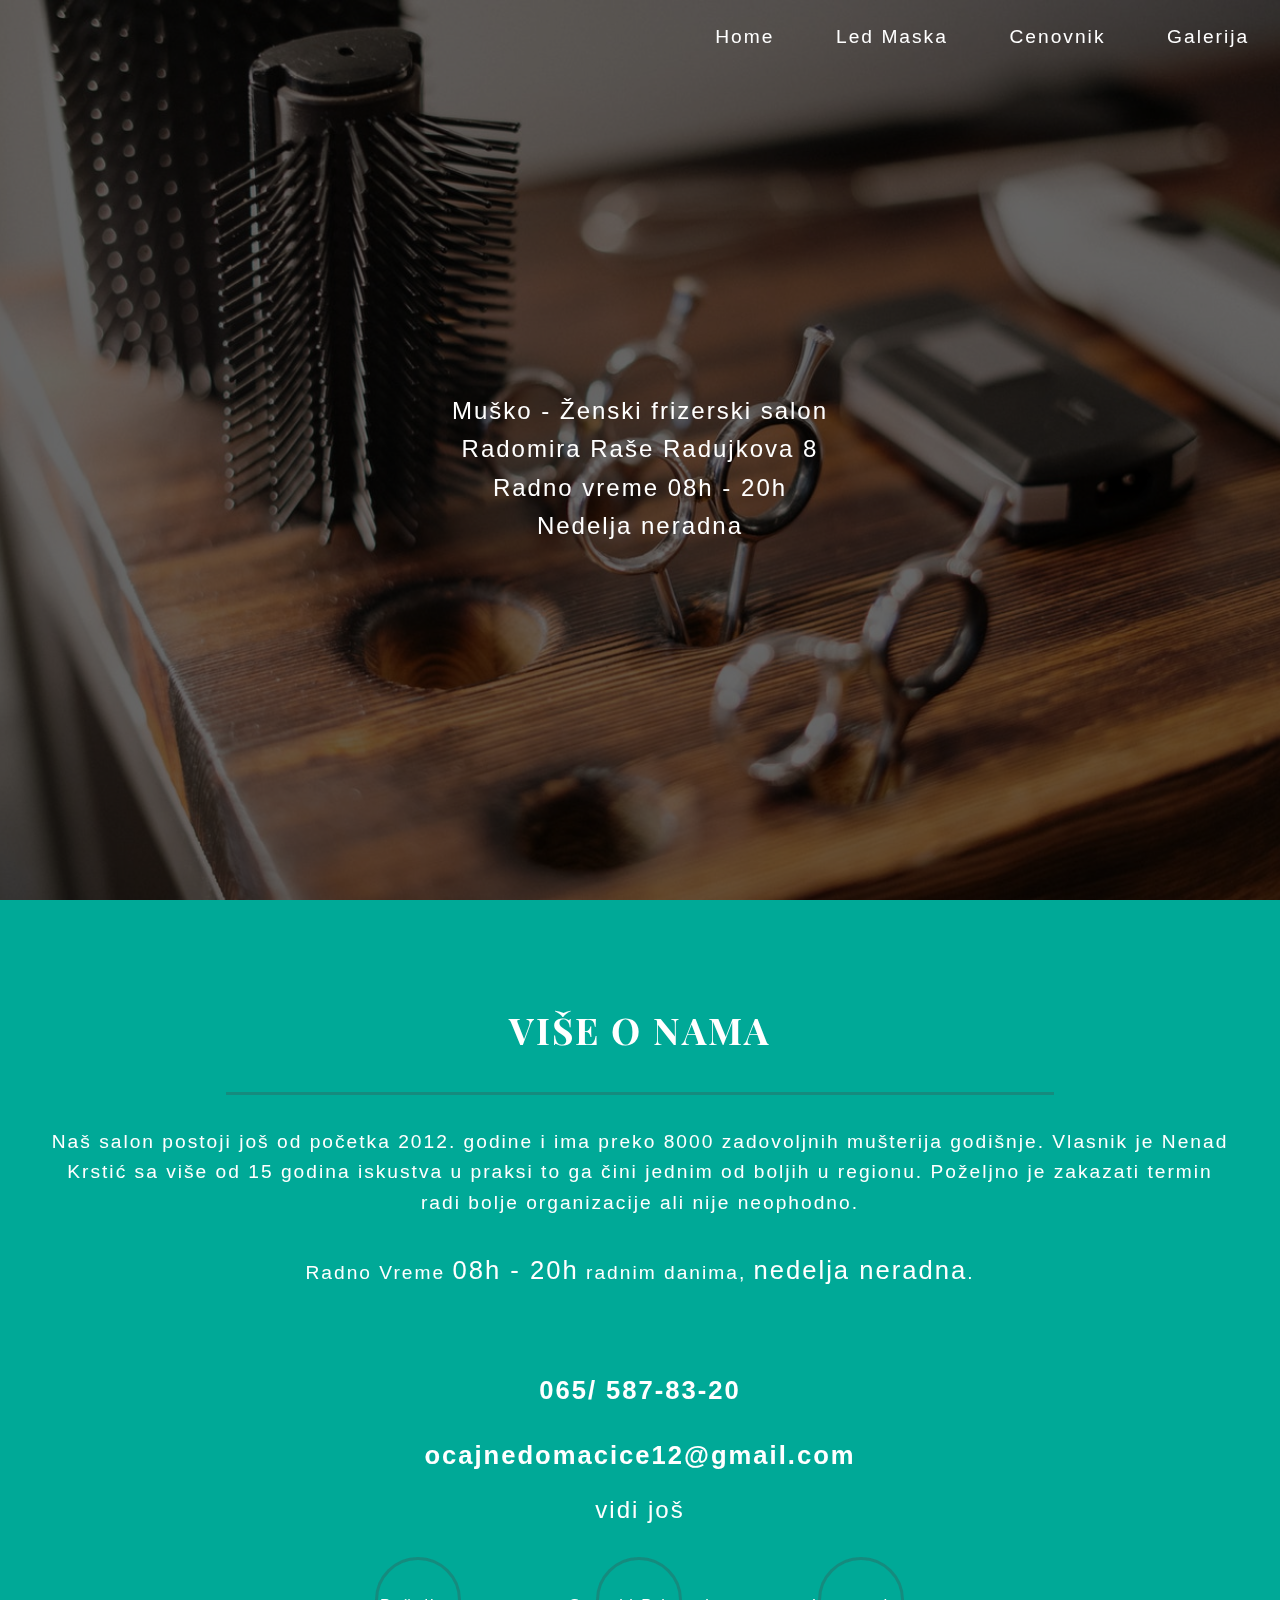
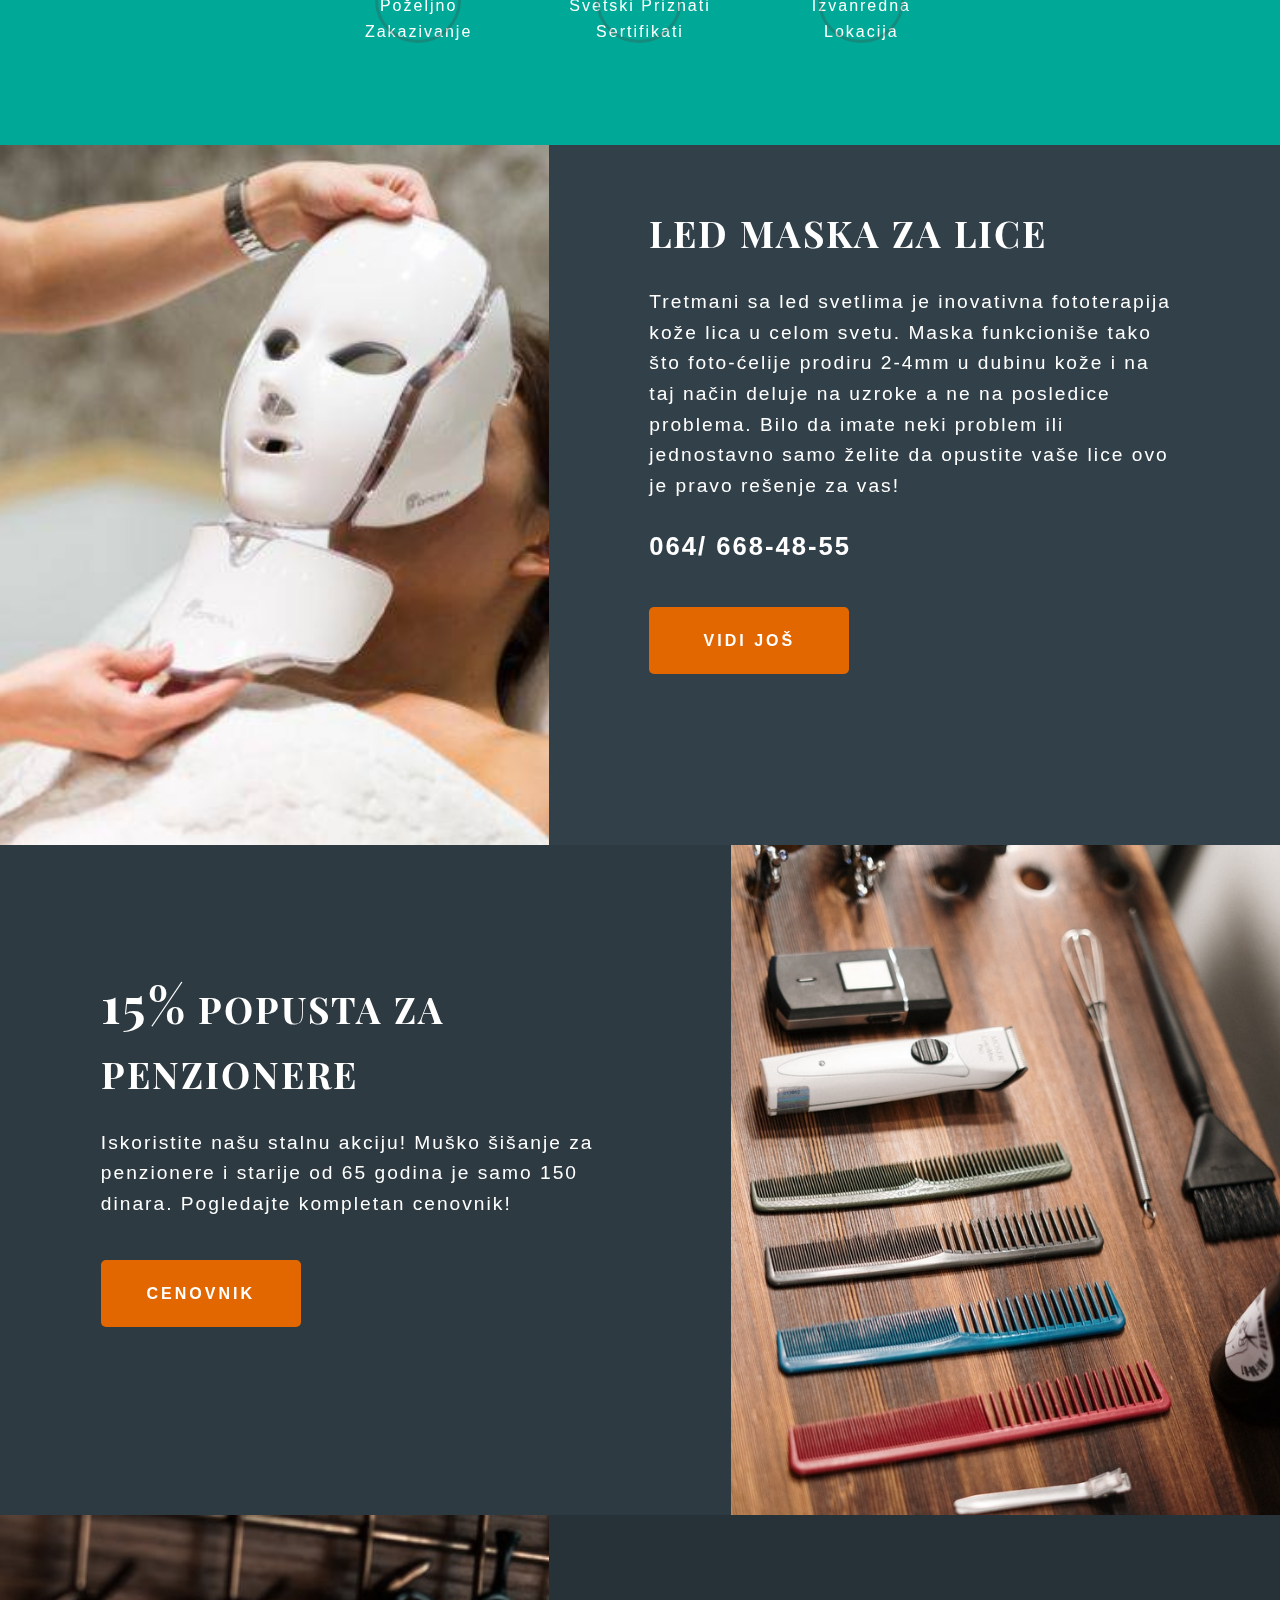
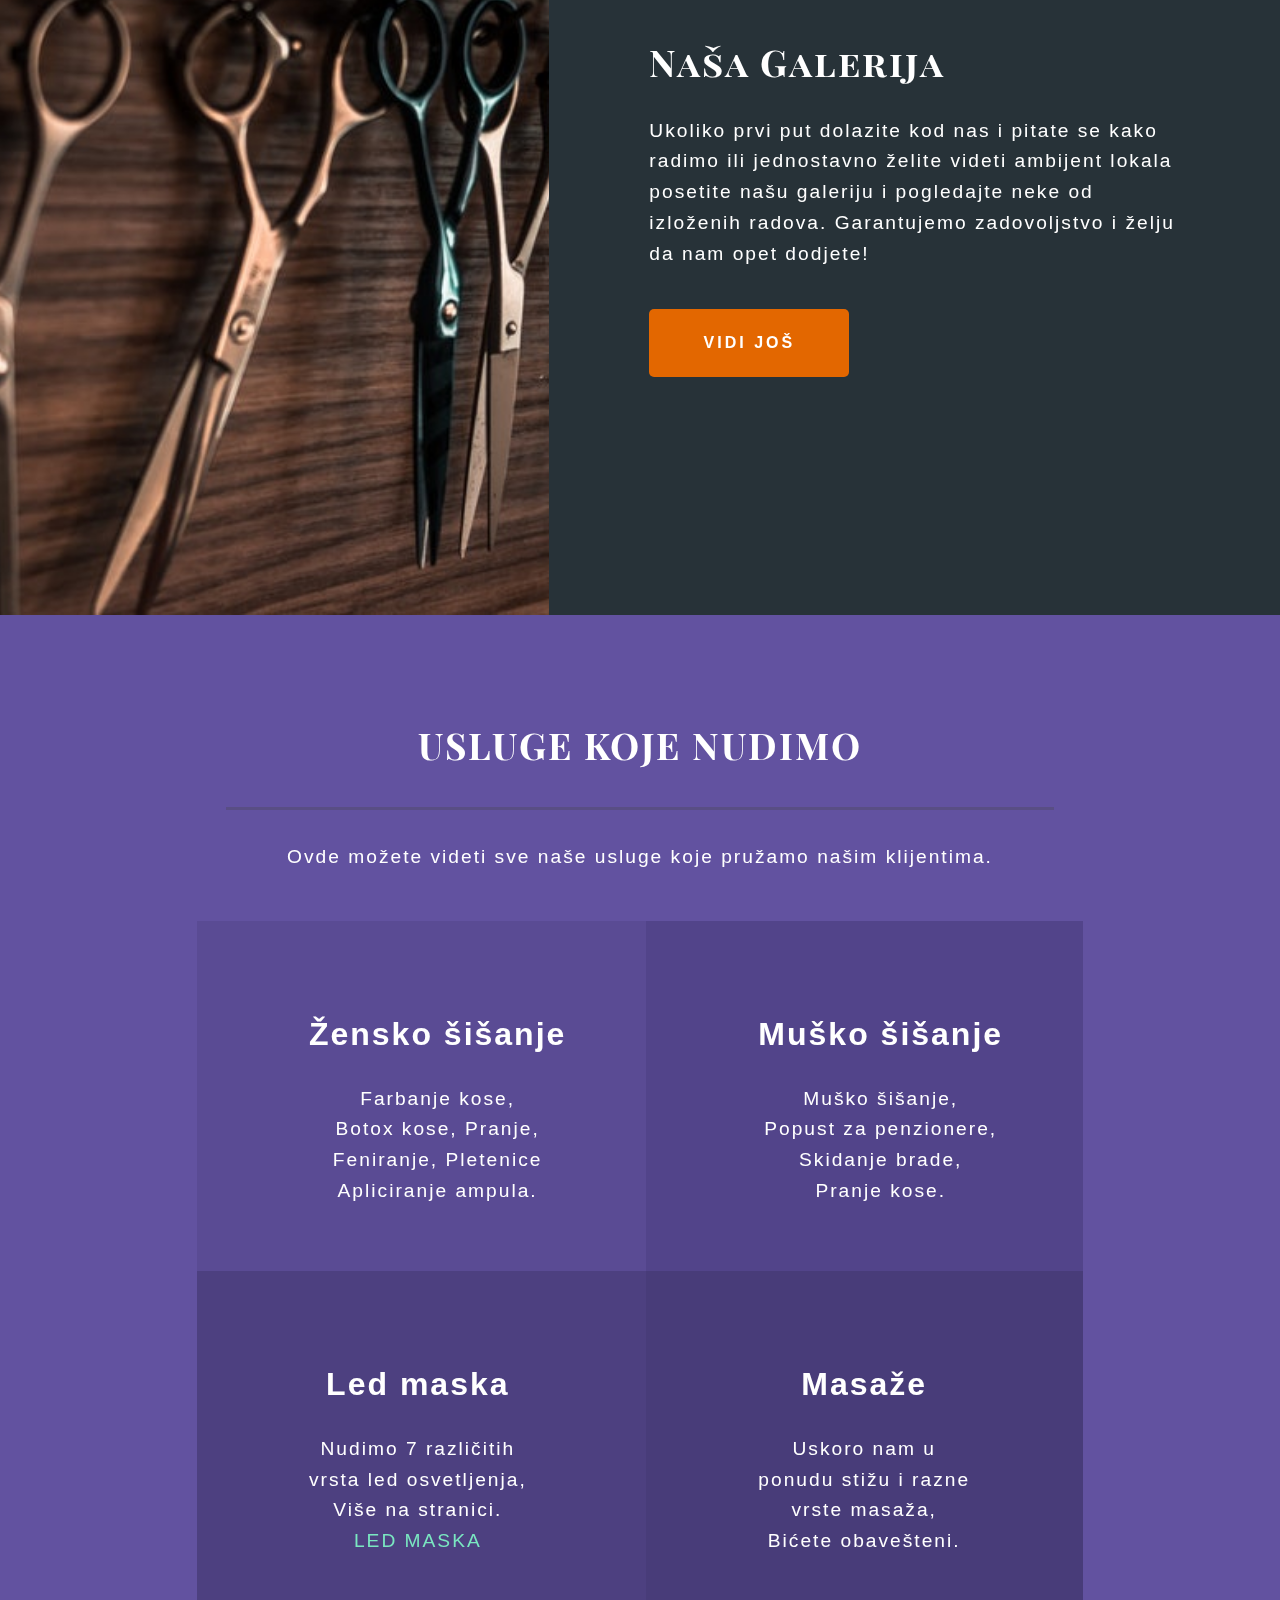
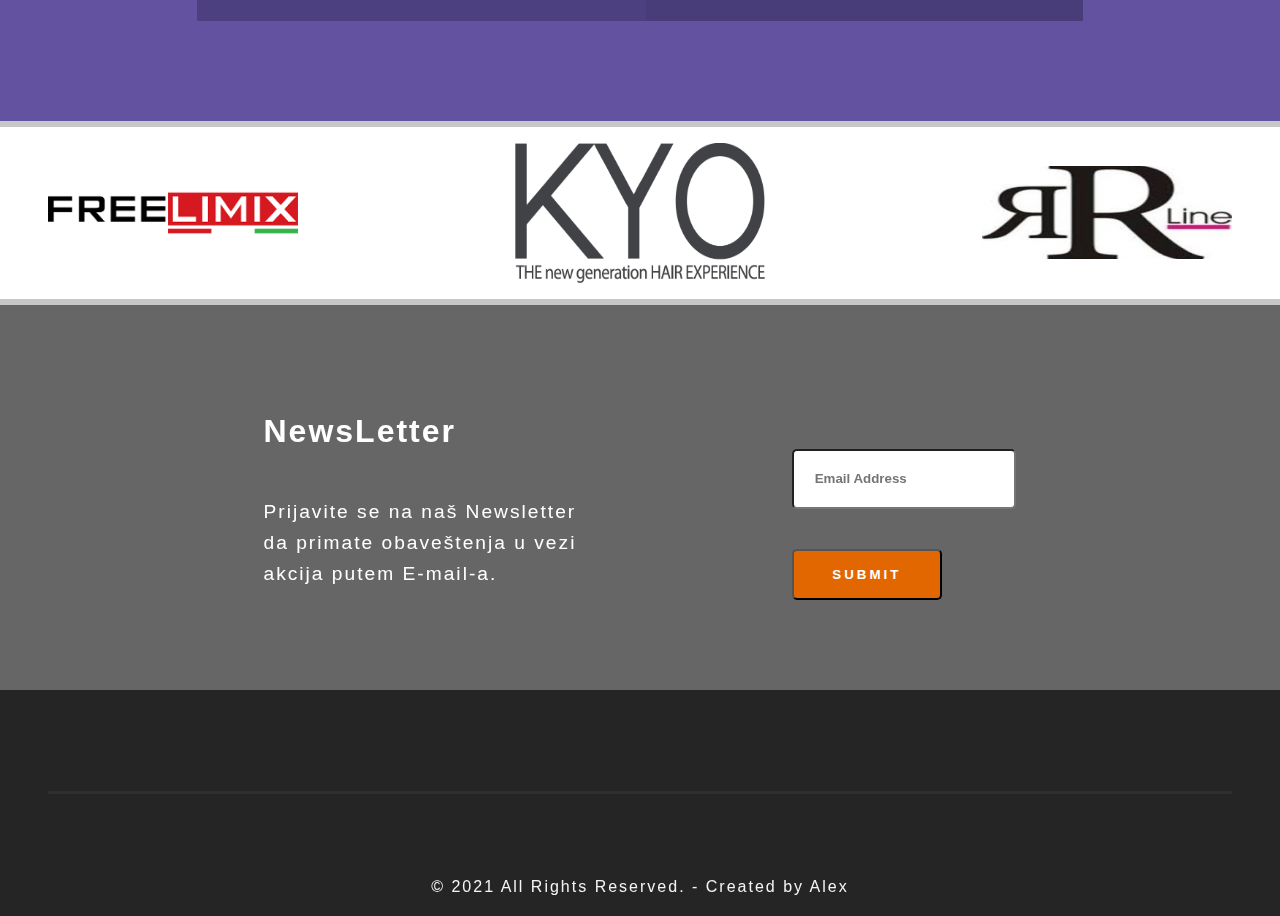
==== commit bd4a3922: "Updated responsive" ====
--- a/index.html
+++ b/index.html
@@ -104,7 +104,7 @@
       <h1 class="section-title mx-6-3 mb-1-5"><br> LED MASKA ZA LICE</h1>
       <p class="mx-6-3 font-p">
         Tretmani sa led svetlima je inovativna fototerapija kože lica u celom svetu.
-        Maska funkcioniše tako sto foto-ćelije prodiru 2-4mm u dubinu kože i na taj način
+        Maska funkcioniše tako što foto-ćelije prodiru 2-4mm u dubinu kože i na taj način
         deluje na uzroke a ne na posledice problema. Bilo da imate neki problem ili jednostavno
         samo želite da opustite vaše lice ovo je pravo rešenje za vas!
       </p>
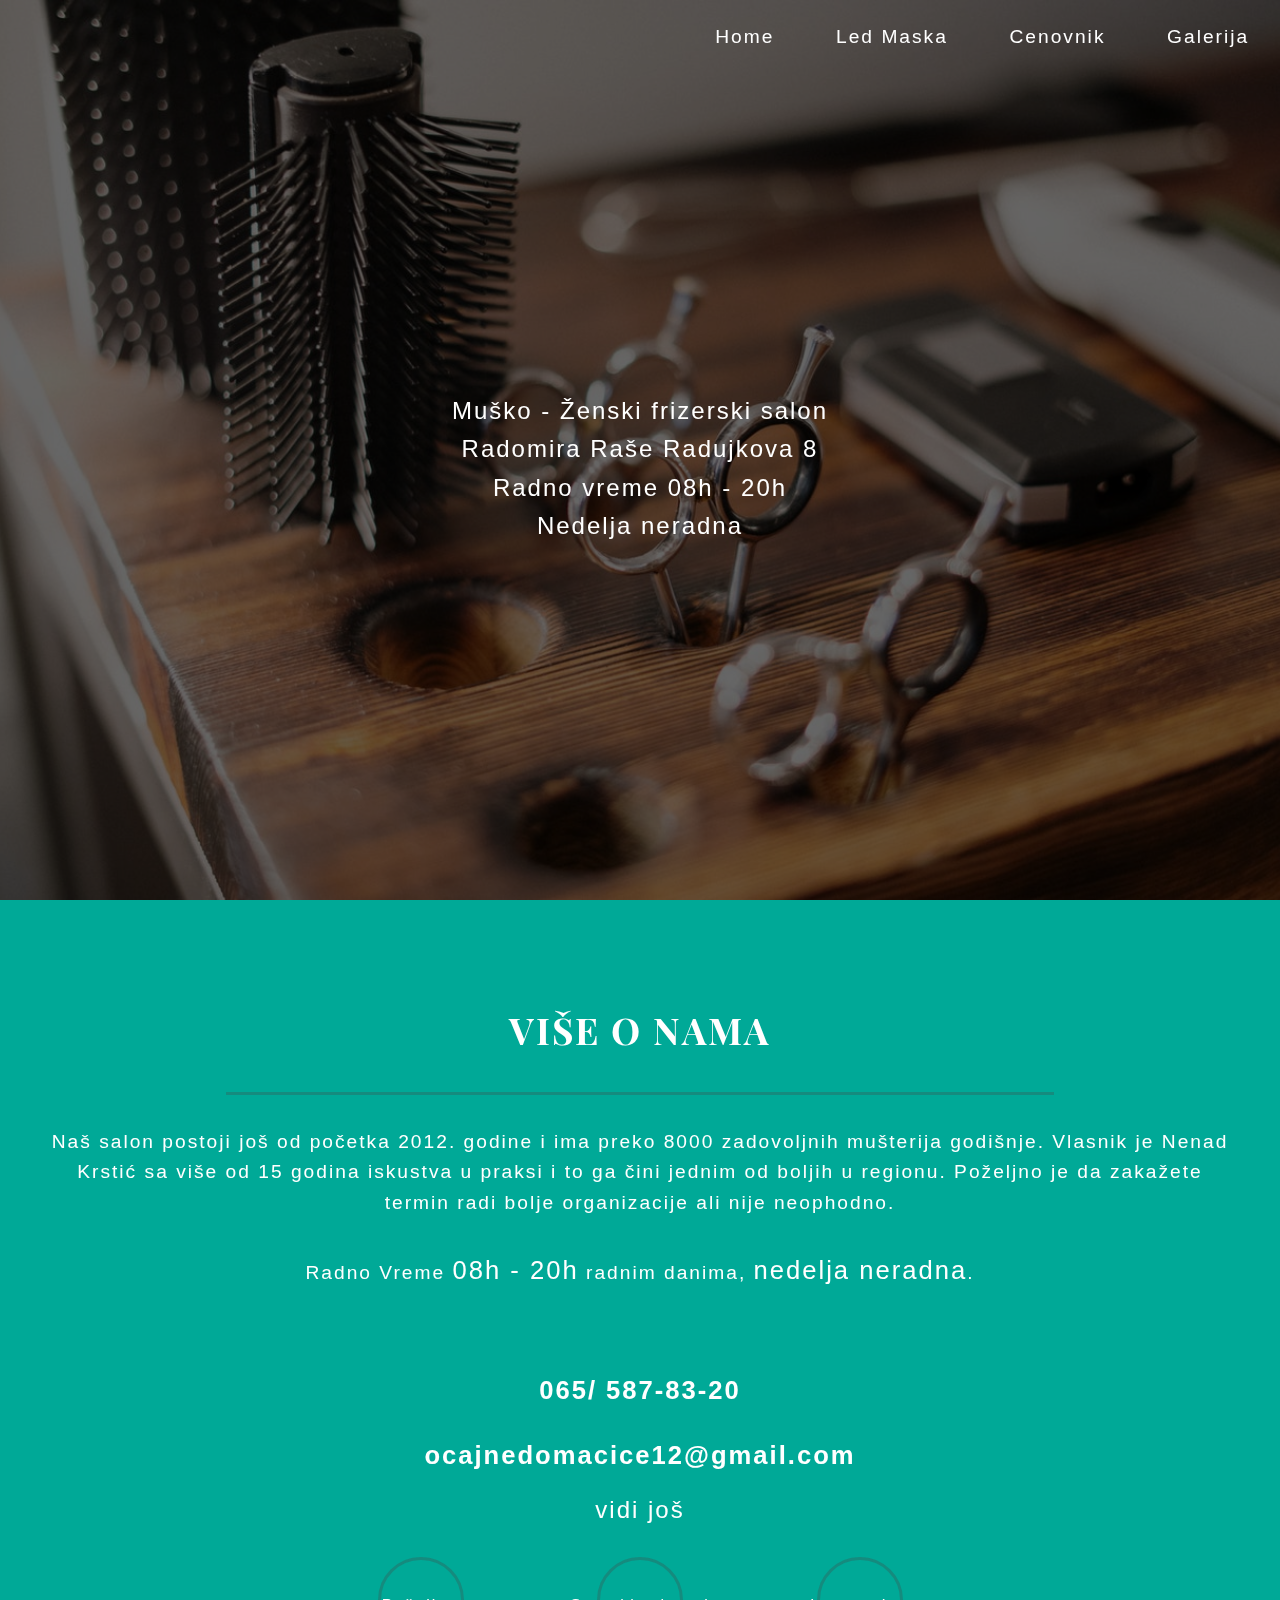
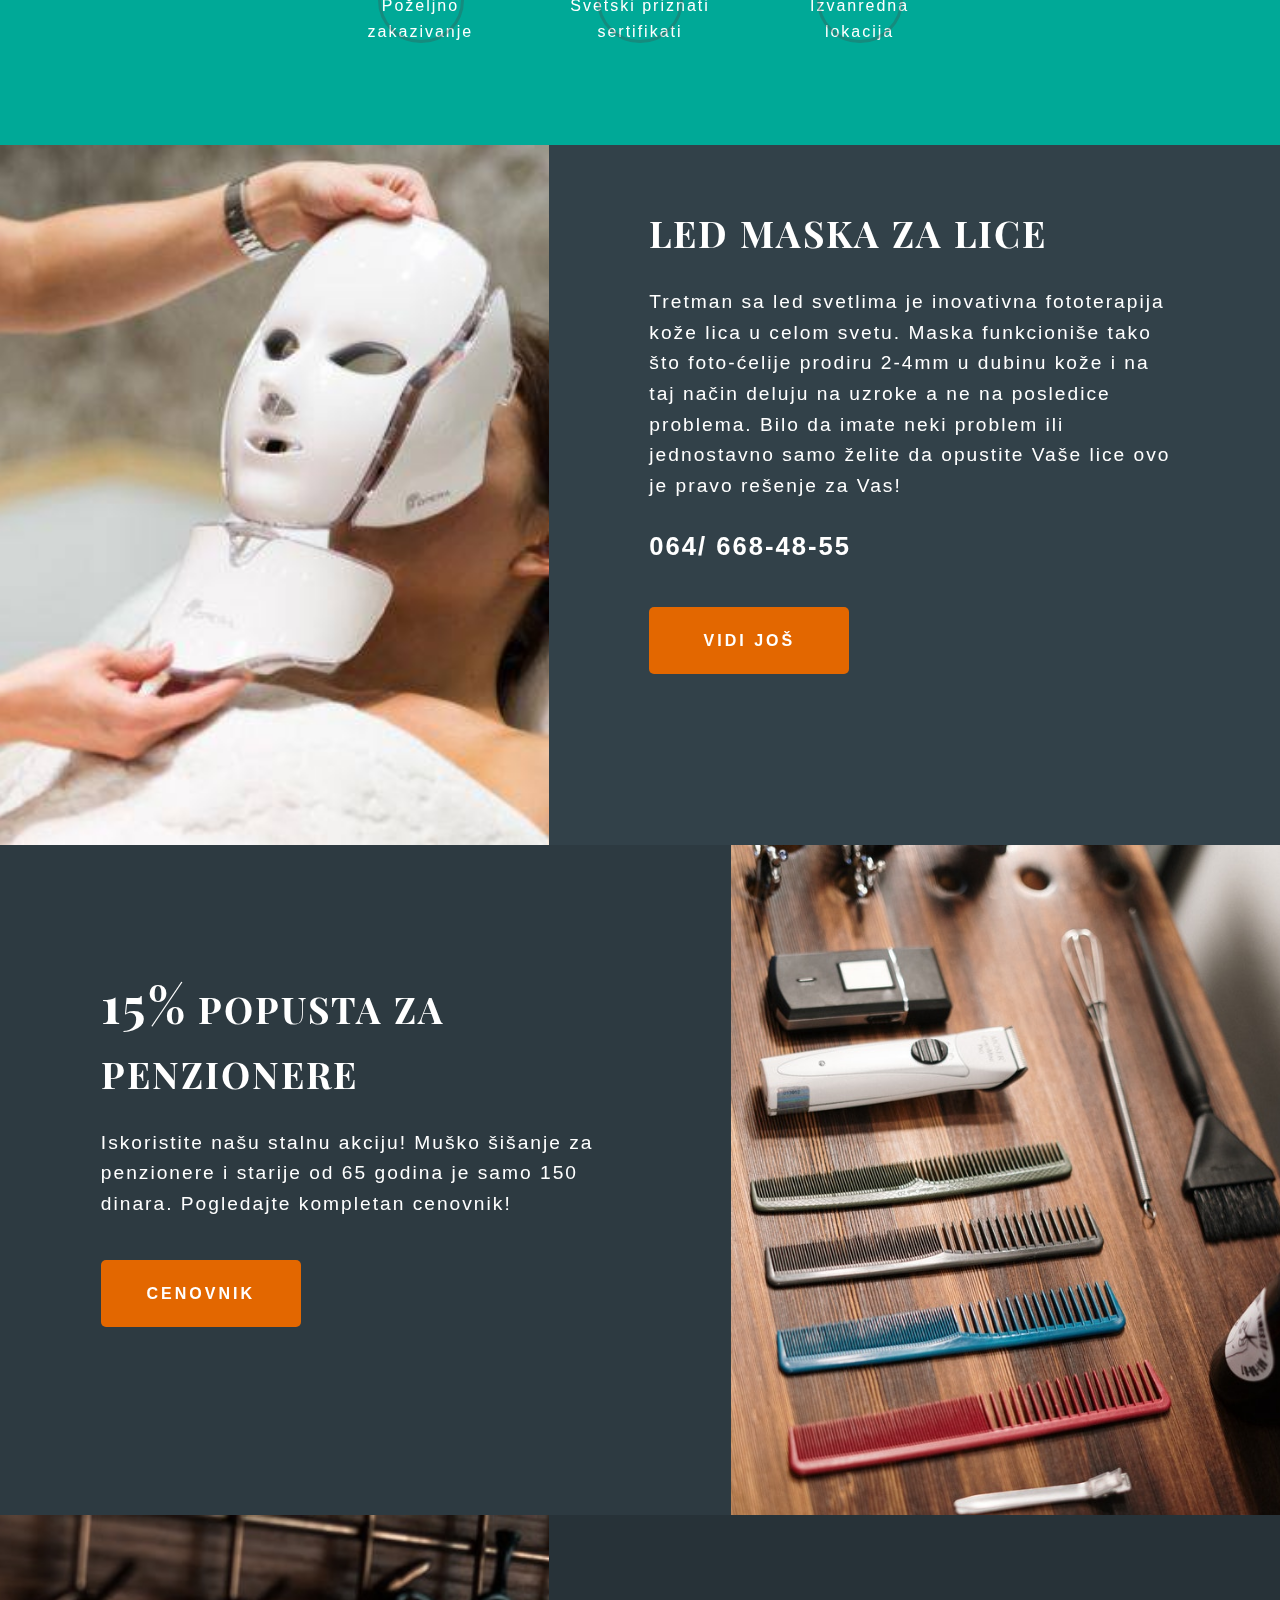
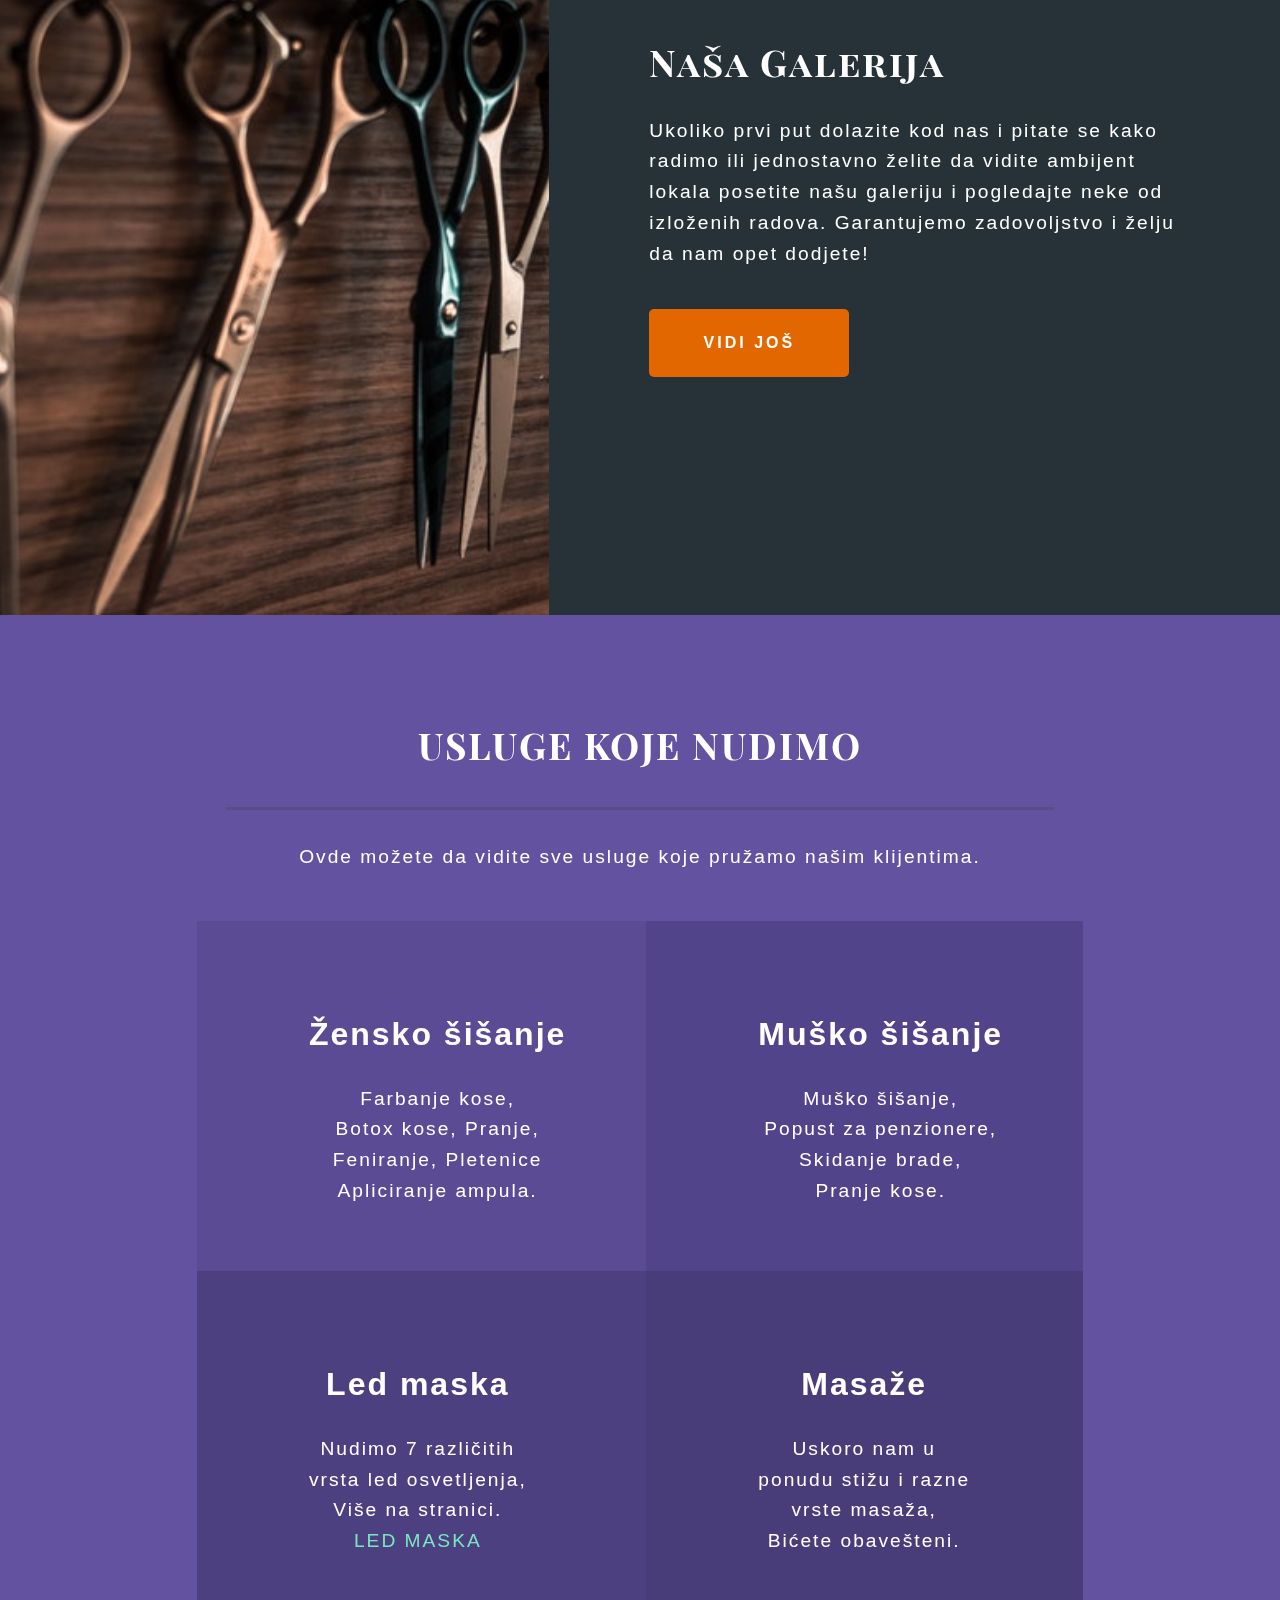
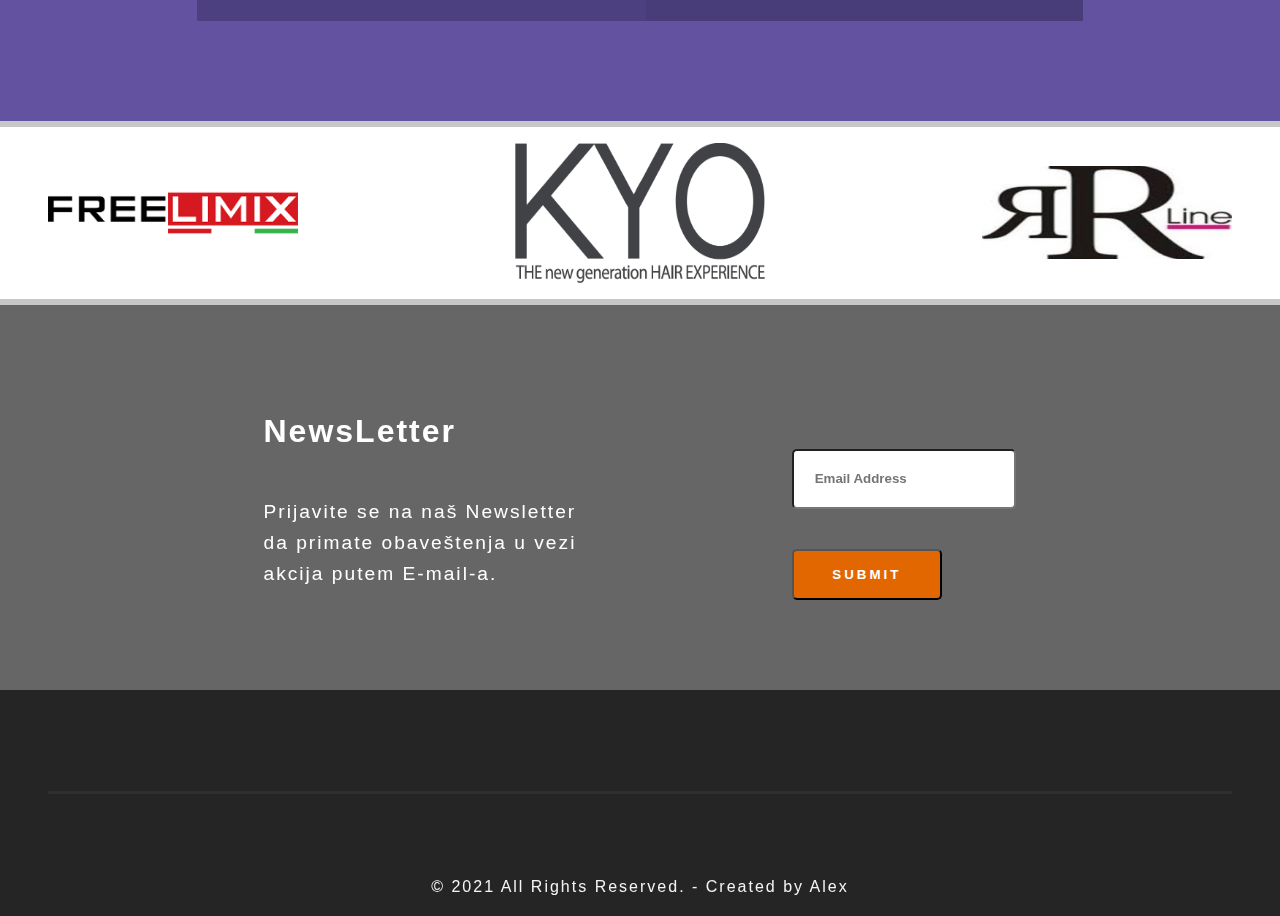
==== commit 1511f413: "Updated text" ====
--- a/index.html
+++ b/index.html
@@ -59,8 +59,8 @@
       <div class="bottom-line my-2"></div>
       <p class="mb-5 font-p">
         Naš salon postoji još od početka 2012. godine i ima preko 8000 zadovoljnih mušterija godišnje.
-        Vlasnik je Nenad Krstić sa više od 15 godina iskustva u praksi to ga čini jednim od boljih u regionu.
-        Poželjno je zakazati termin radi bolje organizacije ali nije neophodno.
+        Vlasnik je Nenad Krstić sa više od 15 godina iskustva u praksi i to ga čini jednim od boljih u regionu.
+        Poželjno je da zakažete termin radi bolje organizacije ali nije neophodno.
         <br> <br>
         Radno Vreme <span class="txt-1">08h - 20h</span> radnim danima, <span class="txt-1">nedelja neradna</span>.
       </p>
@@ -72,7 +72,7 @@
             <i class="far fa-heart fa-3x mb-1-5"></i>
           </div>
           <div class="content">
-            <p>Poželjno <br>Zakazivanje</p>
+            <p>Poželjno <br>zakazivanje</p>
           </div>
         </div>
         <div class="icon">
@@ -80,7 +80,7 @@
             <i class="fas fa-certificate fa-3x mb-1-5"></i>
           </div>
           <div class="content">
-            <p>Svetski Priznati <br> Sertifikati</p>
+            <p>Svetski priznati <br> sertifikati</p>
           </div>
         </div>
         <div class="icon">
@@ -88,7 +88,7 @@
             <i class="fas fa-map-marker-alt fa-3x mb-1-5"></i>
           </div>
           <div class="content mb-6-3">
-            <p>Izvanredna <br> Lokacija</p>
+            <p>Izvanredna <br> lokacija</p>
           </div>
         </div>
       </div>
@@ -103,10 +103,10 @@
     <div class="img-content">
       <h1 class="section-title mx-6-3 mb-1-5"><br> LED MASKA ZA LICE</h1>
       <p class="mx-6-3 font-p">
-        Tretmani sa led svetlima je inovativna fototerapija kože lica u celom svetu.
+        Tretman sa led svetlima je inovativna fototerapija kože lica u celom svetu.
         Maska funkcioniše tako što foto-ćelije prodiru 2-4mm u dubinu kože i na taj način
-        deluje na uzroke a ne na posledice problema. Bilo da imate neki problem ili jednostavno
-        samo želite da opustite vaše lice ovo je pravo rešenje za vas!
+        deluju na uzroke a ne na posledice problema. Bilo da imate neki problem ili jednostavno
+        samo želite da opustite Vaše lice ovo je pravo rešenje za Vas!
       </p>
       <h3 class="mx-6-3 mt-1-5 txt-1"><i class="fas fa-phone"></i> 064/ 668-48-55</h3>
       <a href="led-mask.html" class="btn btn-primary mx-6-3">Vidi Još</a>
@@ -137,7 +137,7 @@
       <h1 class="section-title mx-6-3 mb-1-5"><br><br> Naša Galerija</h1>
       <p class="mx-6-3 font-p">
         Ukoliko prvi put dolazite kod nas i pitate se kako radimo ili jednostavno
-        želite videti ambijent lokala posetite našu galeriju i pogledajte neke od
+        želite da vidite ambijent lokala posetite našu galeriju i pogledajte neke od
         izloženih radova. Garantujemo zadovoljstvo i želju da nam opet dodjete!
       </p>
       <a href="gallery.html" class="btn btn-primary mx-6-3">Vidi Još</a>
@@ -149,7 +149,7 @@
     <div class="container">
       <h1 class="section-title mt-6-3">USLUGE KOJE NUDIMO</h1>
       <div class="bottom-line my-2"></div>
-      <p class="mb-3 font-p">Ovde možete videti sve naše usluge koje pružamo našim klijentima.</p>
+      <p class="mb-3 font-p">Ovde možete da vidite sve usluge koje pružamo našim klijentima.</p>
     </div>
     <div class="grid-container">
       <div class="box box-1">
